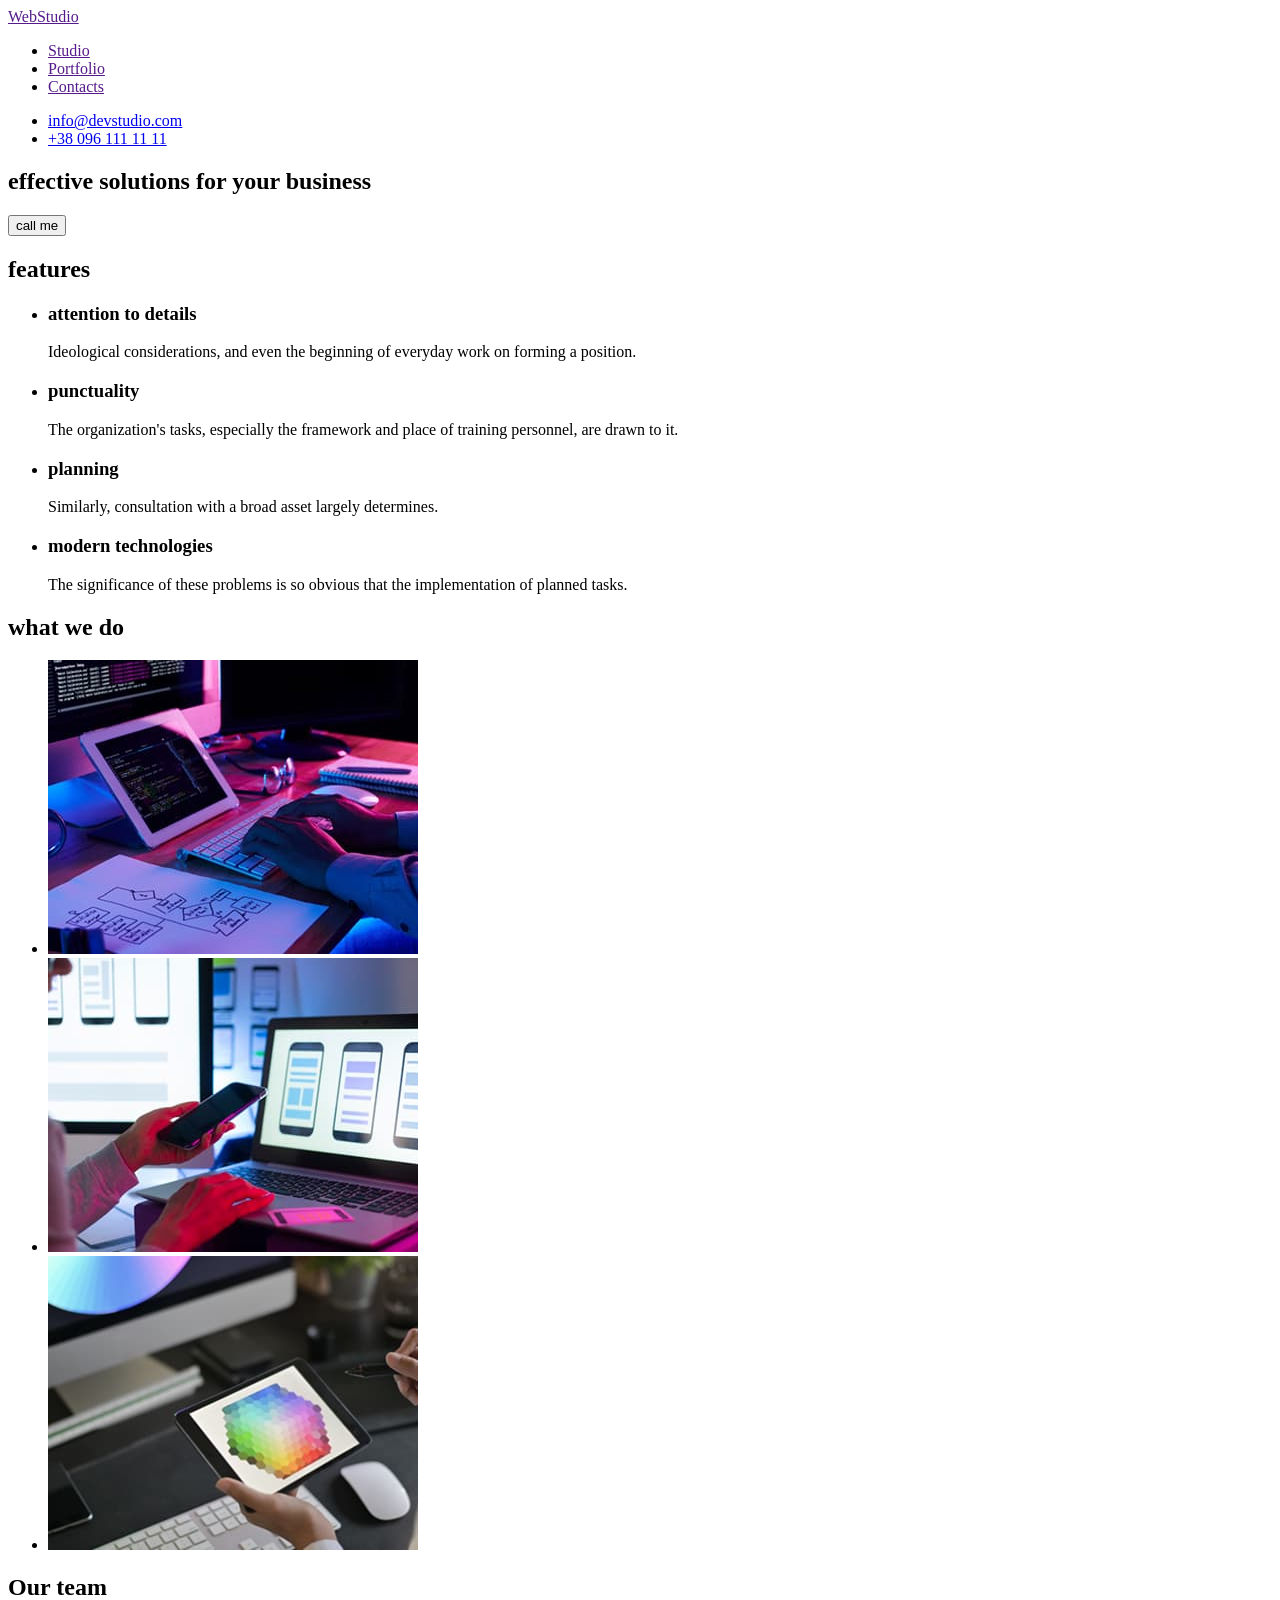
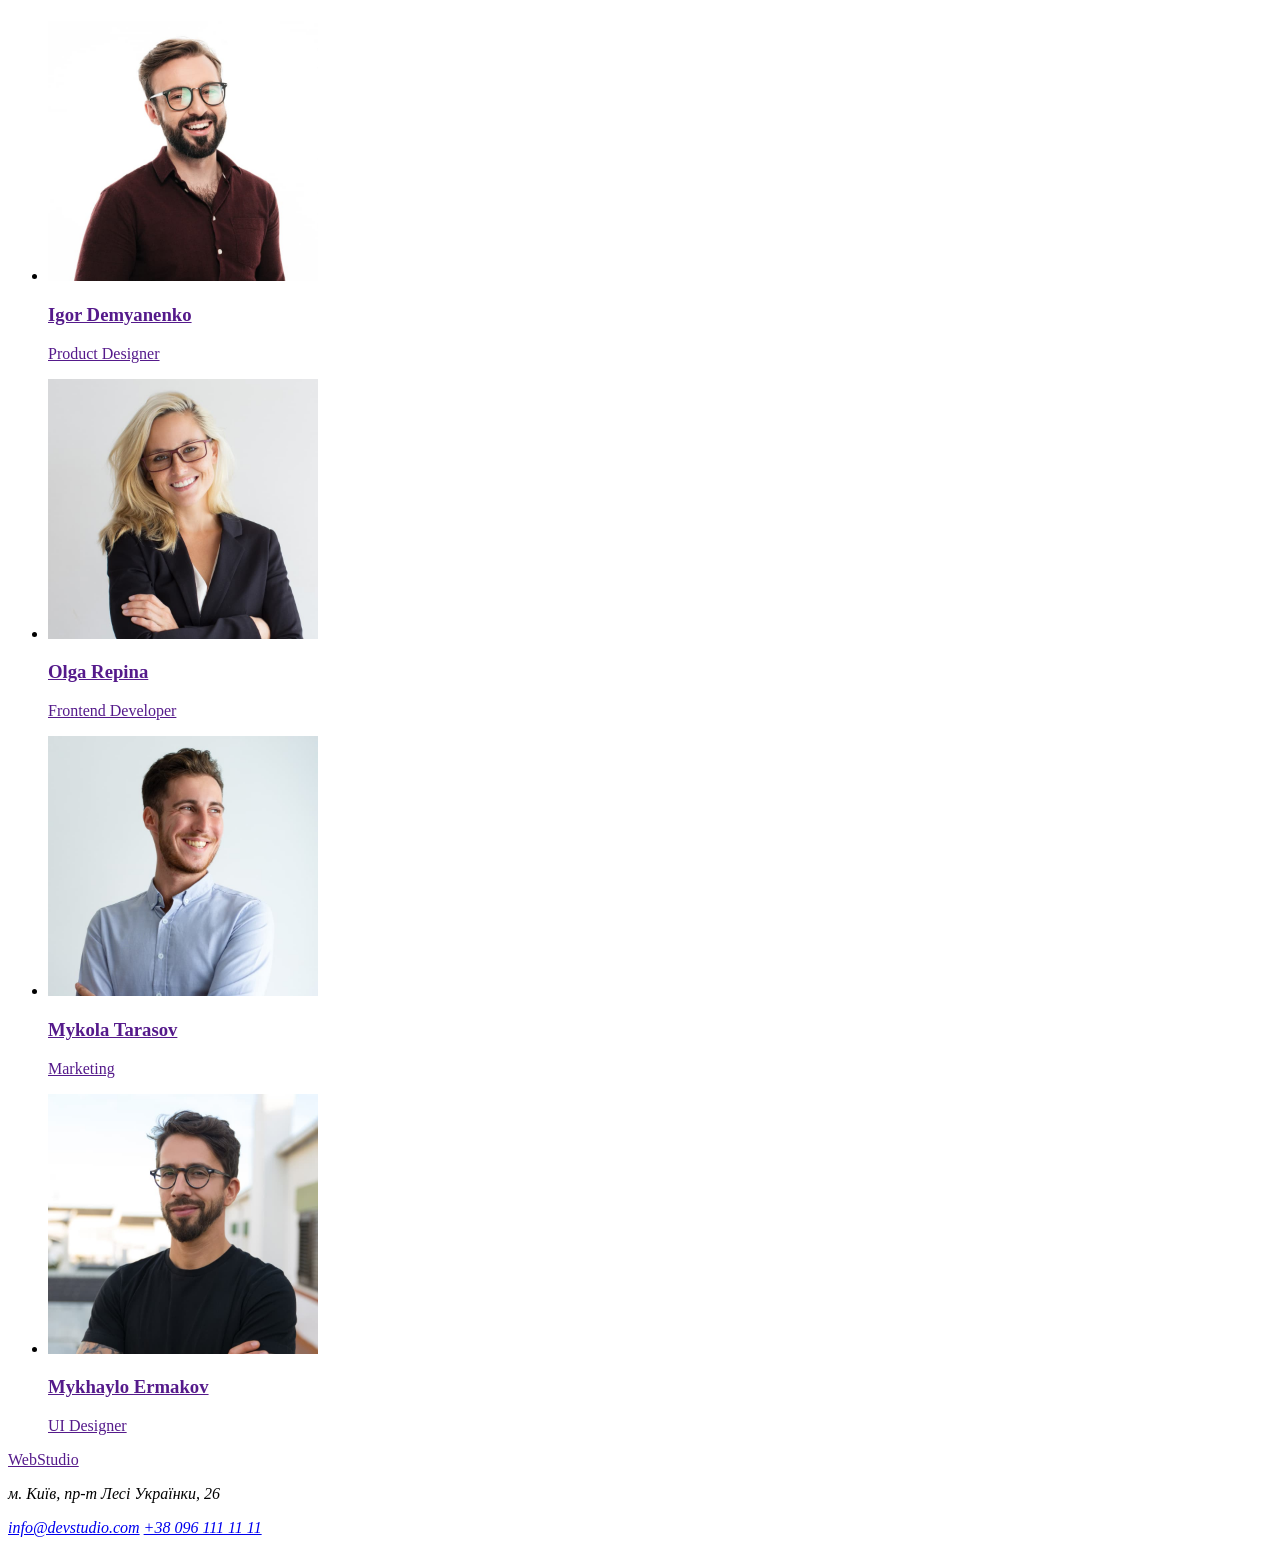
==== index.html @ 453a38c0 "feat: setup basic html structure and add readme" ====
<!doctype html>
<html lang="en">
    <head>
        <meta charset="UTF-8" />
        <meta name="viewport" content="width=device-width, initial-scale=1.0" />
        <title>webstudio</title>
    </head>
    <body>
        <!-- header -->

        <header>
            <nav>
                <a href="">WebStudio</a>
                <ul>
                    <li><a href="">Studio</a></li>
                    <li><a href="">Portfolio</a></li>
                    <li><a href="">Contacts</a></li>
                </ul>
                <ul>
                    <li>
                        <a href="mailto:info@devstudio.com"
                            >info@devstudio.com</a
                        >
                    </li>
                    <li>
                        <a href="tel:+380961111111">+38 096 111 11 11</a>
                    </li>
                </ul>
            </nav>
        </header>
        <main>
            <!-- Hero -->
            <section>
                <h1>effective solutions for your business</h1>
                <button type="button">call me</button>
            </section>

            <!-- features -->

            <section>
                <h2>features</h2>
                <ul>
                    <li>
                        <h3>attention to details</h3>
                        <p>
                            Ideological considerations, and even the beginning
                            of everyday work on forming a position.
                        </p>
                    </li>
                    <li>
                        <h3>punctuality</h3>
                        <p>
                            The organization's tasks, especially the framework
                            and place of training personnel, are drawn to it.
                        </p>
                    </li>
                    <li>
                        <h3>planning</h3>
                        <p>
                            Similarly, consultation with a broad asset largely
                            determines.
                        </p>
                    </li>
                    <li>
                        <h3>modern technologies</h3>
                        <p>
                            The significance of these problems is so obvious
                            that the implementation of planned tasks.
                        </p>
                    </li>
                </ul>
            </section>

            <!-- what we do -->

            <section>
                <h2>what we do</h2>
                <ul>
                    <li>
                        <img
                            src="./images/wwd-1.jpg"
                            alt="man typing on keyboard"
                            width="370"
                            height="294"
                        />
                    </li>
                    <li>
                        <img
                            src="./images/wwd-2.jpg"
                            alt="developing mobile app gui"
                            width="370"
                            height="294"
                        />
                    </li>
                    <li>
                        <img
                            src="./images/wwd-3.jpg"
                            alt="designer picking color"
                            width="370"
                            height="294"
                        />
                    </li>
                </ul>
            </section>

            <!-- Our team section -->

            <section>
                <h2>Our team</h2>
                <ul>
                    <li>
                        <a href="">
                            <img
                                src="./images/team/igor-demyanenko.jpg"
                                alt="igor demyanenko"
                                width="270"
                                height="260"
                            />

                            <h3>Igor Demyanenko</h3>
                            <p>Product Designer</p>
                        </a>
                    </li>
                    <li>
                        <a href="">
                            <img
                                src="./images/team/olga-repina.jpg"
                                alt="Olga Repina"
                                width="270"
                                height="260"
                            />

                            <h3>Olga Repina</h3>
                            <p>Frontend Developer</p>
                        </a>
                    </li>
                    <li>
                        <a href="">
                            <img
                                src="./images/team/mykola-tarasov.jpg"
                                alt="Mykola Tarasov"
                                width="270"
                                height="260"
                            />

                            <h3>Mykola Tarasov</h3>
                            <p>Marketing</p>
                        </a>
                    </li>
                    <li>
                        <a href="">
                            <img
                                src="./images/team/mykhaylo-ermakov.jpg"
                                alt="Mykhaylo Ermakov"
                                width="270"
                                height="260"
                            />

                            <h3>Mykhaylo Ermakov</h3>
                            <p>UI Designer</p>
                        </a>
                    </li>
                </ul>
            </section>
        </main>

        <!-- Footer -->

        <footer>
            <a href="">WebStudio</a>
            <address>
                <p>м. Київ, пр-т Лесі Українки, 26</p>

                <a href="mailto:">info@devstudio.com</a>
                <a href="tel:+380961111111">+38 096 111 11 11</a>
            </address>
        </footer>
    </body>
</html>
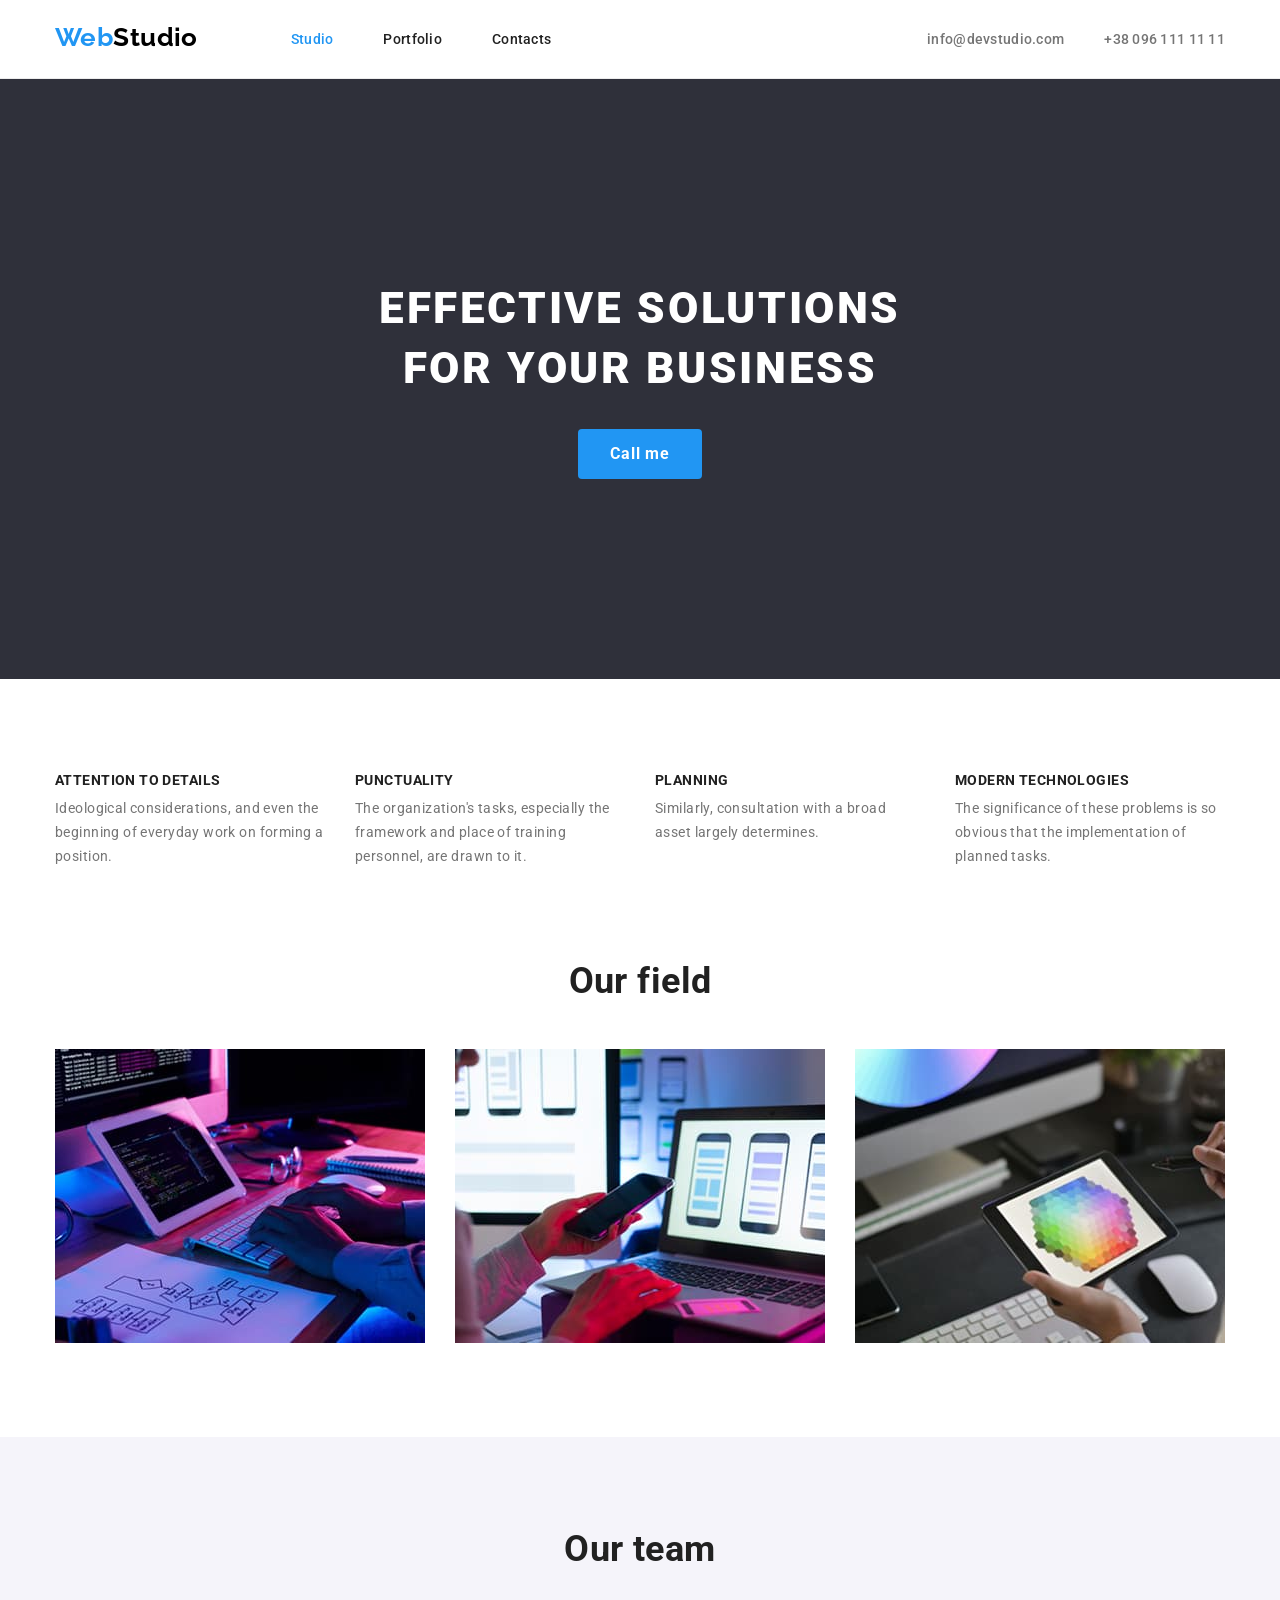
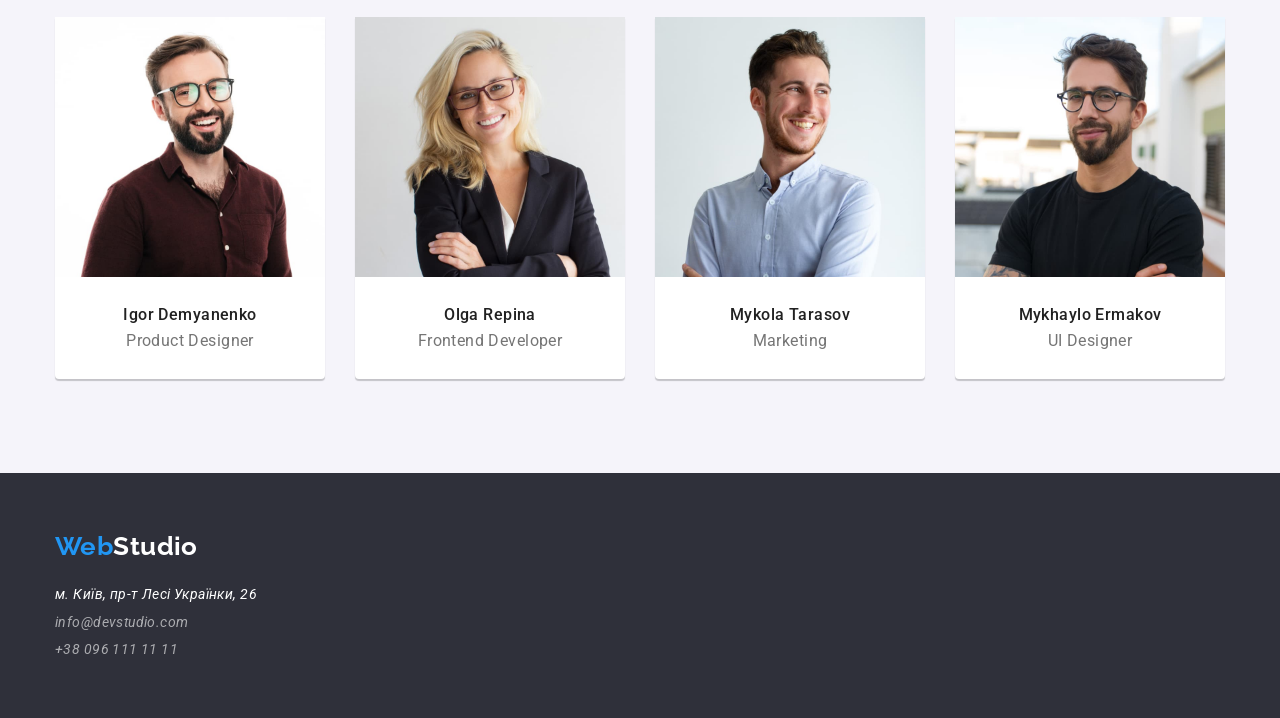
==== commit 304458f9: "basic styles" ====
--- a/index.html
+++ b/index.html
@@ -1,179 +1,234 @@
 <!doctype html>
 <html lang="en">
-    <head>
-        <meta charset="UTF-8" />
-        <meta name="viewport" content="width=device-width, initial-scale=1.0" />
-        <title>webstudio</title>
-    </head>
-    <body>
-        <!-- header -->
-
-        <header>
-            <nav>
-                <a href="">WebStudio</a>
-                <ul>
-                    <li><a href="">Studio</a></li>
-                    <li><a href="">Portfolio</a></li>
-                    <li><a href="">Contacts</a></li>
-                </ul>
-                <ul>
-                    <li>
-                        <a href="mailto:info@devstudio.com"
-                            >info@devstudio.com</a
-                        >
-                    </li>
-                    <li>
-                        <a href="tel:+380961111111">+38 096 111 11 11</a>
-                    </li>
-                </ul>
-            </nav>
-        </header>
-        <main>
-            <!-- Hero -->
-            <section>
-                <h1>effective solutions for your business</h1>
-                <button type="button">call me</button>
-            </section>
-
-            <!-- features -->
-
-            <section>
-                <h2>features</h2>
-                <ul>
-                    <li>
-                        <h3>attention to details</h3>
-                        <p>
-                            Ideological considerations, and even the beginning
-                            of everyday work on forming a position.
-                        </p>
-                    </li>
-                    <li>
-                        <h3>punctuality</h3>
-                        <p>
-                            The organization's tasks, especially the framework
-                            and place of training personnel, are drawn to it.
-                        </p>
-                    </li>
-                    <li>
-                        <h3>planning</h3>
-                        <p>
-                            Similarly, consultation with a broad asset largely
-                            determines.
-                        </p>
-                    </li>
-                    <li>
-                        <h3>modern technologies</h3>
-                        <p>
-                            The significance of these problems is so obvious
-                            that the implementation of planned tasks.
-                        </p>
-                    </li>
-                </ul>
-            </section>
-
-            <!-- what we do -->
-
-            <section>
-                <h2>what we do</h2>
-                <ul>
-                    <li>
-                        <img
-                            src="./images/wwd-1.jpg"
-                            alt="man typing on keyboard"
-                            width="370"
-                            height="294"
-                        />
-                    </li>
-                    <li>
-                        <img
-                            src="./images/wwd-2.jpg"
-                            alt="developing mobile app gui"
-                            width="370"
-                            height="294"
-                        />
-                    </li>
-                    <li>
-                        <img
-                            src="./images/wwd-3.jpg"
-                            alt="designer picking color"
-                            width="370"
-                            height="294"
-                        />
-                    </li>
-                </ul>
-            </section>
-
-            <!-- Our team section -->
-
-            <section>
-                <h2>Our team</h2>
-                <ul>
-                    <li>
-                        <a href="">
-                            <img
-                                src="./images/team/igor-demyanenko.jpg"
-                                alt="igor demyanenko"
-                                width="270"
-                                height="260"
-                            />
-
-                            <h3>Igor Demyanenko</h3>
-                            <p>Product Designer</p>
-                        </a>
-                    </li>
-                    <li>
-                        <a href="">
-                            <img
-                                src="./images/team/olga-repina.jpg"
-                                alt="Olga Repina"
-                                width="270"
-                                height="260"
-                            />
-
-                            <h3>Olga Repina</h3>
-                            <p>Frontend Developer</p>
-                        </a>
-                    </li>
-                    <li>
-                        <a href="">
-                            <img
-                                src="./images/team/mykola-tarasov.jpg"
-                                alt="Mykola Tarasov"
-                                width="270"
-                                height="260"
-                            />
-
-                            <h3>Mykola Tarasov</h3>
-                            <p>Marketing</p>
-                        </a>
-                    </li>
-                    <li>
-                        <a href="">
-                            <img
-                                src="./images/team/mykhaylo-ermakov.jpg"
-                                alt="Mykhaylo Ermakov"
-                                width="270"
-                                height="260"
-                            />
-
-                            <h3>Mykhaylo Ermakov</h3>
-                            <p>UI Designer</p>
-                        </a>
-                    </li>
-                </ul>
-            </section>
-        </main>
-
-        <!-- Footer -->
-
-        <footer>
-            <a href="">WebStudio</a>
-            <address>
-                <p>м. Київ, пр-т Лесі Українки, 26</p>
-
-                <a href="mailto:">info@devstudio.com</a>
-                <a href="tel:+380961111111">+38 096 111 11 11</a>
-            </address>
-        </footer>
-    </body>
+  <head>
+    <meta charset="UTF-8" />
+    <meta name="viewport" content="width=device-width, initial-scale=1.0" />
+    <title>WebStudio</title>
+    <link rel="preconnect" href="https://fonts.googleapis.com" />
+    <link rel="preconnect" href="https://fonts.gstatic.com" crossorigin />
+    <link
+      href="https://fonts.googleapis.com/css2?family=Raleway:ital,wght@0,100..900;1,100..900&family=Roboto:wght@100..900&display=swap"
+      rel="stylesheet"
+    />
+    <link
+      rel="stylesheet"
+      href="https://cdnjs.cloudflare.com/ajax/libs/modern-normalize/3.0.1/modern-normalize.min.css"
+    />
+    <link rel="stylesheet" href="./css/common.css" />
+    <link rel="stylesheet" href="./css/header.css" />
+    <link rel="stylesheet" href="./css/main-page.css" />
+    <link rel="stylesheet" href="./css/footer.css" />
+  </head>
+  <body>
+    <!-- header -->
+
+    <header>
+      <div class="container header-flex">
+        <nav class="site-nav">
+          <a class="logo" href="./index.html"
+            ><span class="logo-accent">Web</span>Studio</a
+          >
+
+          <ul class="site-nav-list no-list-style">
+            <li class="site-nav-list-item">
+              <a class="site-nav-link current-page" href="./index.html"
+                >Studio</a
+              >
+            </li>
+            <li class="site-nav-list-item">
+              <a class="site-nav-link" href="./portfolio.html">Portfolio</a>
+            </li>
+            <li class="site-nav-list-item">
+              <a class="site-nav-link" href="">Contacts</a>
+            </li>
+          </ul>
+        </nav>
+
+        <ul class="contacts-list no-list-style">
+          <li class="contacts-list-item">
+            <a class="contacts-list-link" href="mailto:info@devstudio.com"
+              >info@devstudio.com</a
+            >
+          </li>
+          <li class="contacts-list-item">
+            <a class="contacts-list-link" href="tel:+380961111111"
+              >+38 096 111 11 11</a
+            >
+          </li>
+        </ul>
+      </div>
+    </header>
+
+    <main>
+      <!-- Hero -->
+      <section class="section hero">
+        <div class="container">
+          <h1 class="hero-title">
+            effective solutions <br />
+            for your business
+          </h1>
+          <button class="btn main-btn" type="button">Call me</button>
+        </div>
+      </section>
+
+      <!-- features -->
+
+      <section class="section">
+        <div class="container">
+          <h2 class="visually-hidden">Features</h2>
+          <ul class="features-list no-list-style">
+            <li class="features-list-item">
+              <h3 class="features-list-item-title">ATTENTION TO DETAILS</h3>
+              <p class="features-list-item-descr">
+                Ideological considerations, and even the beginning of everyday
+                work on forming a position.
+              </p>
+            </li>
+            <li class="features-list-item">
+              <h3 class="features-list-item-title">PUNCTUALITY</h3>
+              <p class="features-list-item-descr">
+                The organization's tasks, especially the framework and place of
+                training personnel, are drawn to it.
+              </p>
+            </li>
+            <li class="features-list-item">
+              <h3 class="features-list-item-title">PLANNING</h3>
+              <p class="features-list-item-descr">
+                Similarly, consultation with a broad asset largely determines.
+              </p>
+            </li>
+            <li class="features-list-item">
+              <h3 class="features-list-item-title">MODERN TECHNOLOGIES</h3>
+              <p class="features-list-item-descr">
+                The significance of these problems is so obvious that the
+                implementation of planned tasks.
+              </p>
+            </li>
+          </ul>
+        </div>
+      </section>
+
+      <!-- OUR FIELD -->
+
+      <section class="section our-field">
+        <div class="container">
+          <h2 class="our-field-title">Our field</h2>
+          <ul class="our-field-list no-list-style">
+            <li class="our-field-list-item">
+              <img
+                src="./images/wwd-1.jpg"
+                alt="man typing on keyboard"
+                width="370"
+                height="294"
+              />
+            </li>
+            <li class="our-field-list-item">
+              <img
+                src="./images/wwd-2.jpg"
+                alt="developing mobile app gui"
+                width="370"
+                height="294"
+              />
+            </li>
+            <li class="our-field-list-item">
+              <img
+                src="./images/wwd-3.jpg"
+                alt="designer picking color"
+                width="370"
+                height="294"
+              />
+            </li>
+          </ul>
+        </div>
+      </section>
+
+      <!-- Our team section -->
+
+      <section class="team-section section">
+        <div class="container">
+          <h2 class="team-title">Our team</h2>
+
+          <ul class="team-list no-list-style">
+            <li class="team-list-item">
+              <article class="team-card">
+                <img
+                  src="./images/team/igor-demyanenko.jpg"
+                  alt="igor demyanenko"
+                  width="270"
+                  height="260"
+                />
+                <div class="team-card-descr">
+                  <h3 class="team-card-title">Igor Demyanenko</h3>
+                  <p class="team-card-text">Product Designer</p>
+                </div>
+              </article>
+            </li>
+
+            <li class="team-list-item">
+              <article class="team-card">
+                <img
+                  src="./images/team/olga-repina.jpg"
+                  alt="Olga Repina"
+                  width="270"
+                  height="260"
+                />
+                <div class="team-card-descr">
+                  <h3 class="team-card-title">Olga Repina</h3>
+                  <p class="team-card-text">Frontend Developer</p>
+                </div>
+              </article>
+            </li>
+
+            <li class="team-list-item">
+              <article class="team-card">
+                <img
+                  src="./images/team/mykola-tarasov.jpg"
+                  alt="Mykola Tarasov"
+                  width="270"
+                  height="260"
+                />
+                <div class="team-card-descr">
+                  <h3 class="team-card-title">Mykola Tarasov</h3>
+                  <p class="team-card-text">Marketing</p>
+                </div>
+              </article>
+            </li>
+
+            <li class="team-list-item">
+              <article class="team-card">
+                <img
+                  src="./images/team/mykhaylo-ermakov.jpg"
+                  alt="Mykhaylo Ermakov"
+                  width="270"
+                  height="260"
+                />
+                <div class="team-card-descr">
+                  <h3 class="team-card-title">Mykhaylo Ermakov</h3>
+                  <p class="team-card-text">UI Designer</p>
+                </div>
+              </article>
+            </li>
+          </ul>
+        </div>
+      </section>
+    </main>
+
+    <!-- Footer -->
+
+    <footer class="footer">
+      <div class="container">
+        <a class="logo" href="./index.html"
+          ><span class="logo-accent">Web</span>Studio</a
+        >
+        <address class="address">
+          <p class="address-text">м. Київ, пр-т Лесі Українки, 26</p>
+
+          <a class="address-link" href="mailto:info@devstudio.com"
+            >info@devstudio.com</a
+          >
+          <a class="address-link" href="tel:+380961111111">+38 096 111 11 11</a>
+        </address>
+      </div>
+    </footer>
+  </body>
 </html>
--- a/css/common.css
+++ b/css/common.css
@@ -0,0 +1,93 @@
+:root {
+  --primary-gap: 30px;
+
+  --primary-font-family: 'Roboto', sans-serif;
+  --secondary-font-family: 'Raleway', sans-serif;
+
+  --primary-font-color: #212121;
+  --secondary-font-color: #757575;
+
+  --accent-color: #2196f3;
+
+  --primary-bg-color: #ffffff;
+  --secondary-bg-color: #f5f4fa;
+
+  --white-color: #ffffff;
+  --black-color: #000000;
+}
+
+body {
+  font-family: var(--primary-font-family);
+  font-weight: 400;
+  font-size: 14px;
+  line-height: 1;
+  letter-spacing: 0.03em;
+
+  color: var(--primary-font-color);
+  background-color: var(--primary-bg-color);
+}
+
+h1,
+h2,
+h3,
+h4,
+h5,
+h6 {
+  margin: 0;
+  padding: 0;
+}
+
+img {
+  display: block;
+  max-width: 100%;
+  height: auto;
+}
+
+a {
+  text-decoration: none;
+}
+
+p {
+  margin: 0;
+}
+
+.container {
+  max-width: 1200px;
+  padding: 0 15px;
+  margin: 0 auto;
+}
+
+.section {
+  padding: 94px 0;
+}
+
+.no-list-style {
+  margin: 0;
+  padding: 0;
+  list-style: none;
+}
+
+.site-nav-link.current-page {
+  color: var(--accent-color);
+}
+
+.visually-hidden {
+  position: absolute;
+  width: 0;
+  height: 0;
+  margin: -1px;
+  border: 0;
+  padding: 0;
+
+  white-space: nowrap;
+  clip-path: inset(100%);
+  clip: rect(0 0 0 0);
+  overflow: hidden;
+}
+
+.btn {
+  border: none;
+  border-radius: 4px;
+
+  font-size: 16px;
+}
--- a/css/header.css
+++ b/css/header.css
@@ -0,0 +1,73 @@
+header {
+  border-bottom: 1px solid #ececec;
+}
+/* Site nav */
+
+.header-flex {
+  display: flex;
+  flex-wrap: wrap;
+  justify-content: space-between;
+  align-items: center;
+}
+
+.site-nav {
+  display: flex;
+  flex-wrap: wrap;
+}
+
+.logo {
+  display: inline-block;
+  padding: 24px 0;
+  font-family: var(--secondary-font-family);
+  font-weight: 700;
+  font-size: 26px;
+  line-height: 1;
+
+  color: var(--black-color);
+}
+
+.logo-accent {
+  color: var(--accent-color);
+}
+
+.site-nav-list {
+  display: flex;
+  flex-wrap: wrap;
+  align-items: center;
+  margin-left: 93px;
+  gap: 50px;
+}
+
+.site-nav-list,
+.contacts-list-link {
+  font-weight: 500;
+}
+
+.site-nav-link {
+  display: inline-block;
+  padding: 32px 0;
+
+  letter-spacing: 0.02em;
+  color: var(--primary-font-color);
+}
+
+.site-nav-link:hover,
+.site-nav-link:focus,
+.contacts-list-link:hover,
+.contacts-list-link:focus {
+  color: var(--accent-color);
+}
+
+.contacts-list {
+  display: flex;
+  flex-wrap: wrap;
+  gap: 40px;
+}
+
+.contacts-list-link {
+  display: inline-block;
+  padding: 32px 0;
+
+  letter-spacing: 0.02em;
+  color: var(--secondary-font-color);
+}
--- a/css/main-page.css
+++ b/css/main-page.css
@@ -0,0 +1,119 @@
+/* Hero */
+.hero {
+  padding: 200px 0;
+  text-align: center;
+
+  background-color: #2f303a;
+}
+
+.hero-title {
+  margin-bottom: 30px;
+  font-weight: 900;
+  font-size: 44px;
+  line-height: 1.36;
+  letter-spacing: 0.06em;
+
+  color: var(--white-color);
+
+  text-transform: uppercase;
+}
+
+.main-btn {
+  padding: 10px 32px;
+
+  background-color: var(--accent-color);
+  color: var(--white-color);
+
+  font-weight: 700;
+  line-height: 1.88;
+  letter-spacing: 0.06em;
+}
+
+/* Features  list*/
+
+.features-list {
+  display: flex;
+  flex-wrap: wrap;
+  gap: var(--primary-gap);
+}
+
+.features-list-item {
+  max-width: calc((100% - 90px) / 4);
+  min-width: 200px;
+}
+
+.features-list-item-title {
+  font-weight: 700;
+  font-size: 14px;
+  line-height: 1;
+}
+
+.features-list-item-descr {
+  margin-top: 10px;
+
+  font-size: 14px;
+  line-height: 1.71;
+
+  color: var(--secondary-font-color);
+}
+
+/* OUR FIELD */
+
+.our-field-list {
+  display: flex;
+  flex-wrap: wrap;
+  gap: var(--primary-gap);
+}
+
+.section.our-field {
+  padding-top: 0;
+}
+
+.our-field-title,
+.team-title {
+  margin-bottom: 50px;
+
+  text-align: center;
+
+  font-weight: 700;
+  font-size: 36px;
+  line-height: 1;
+}
+
+/* Our team */
+
+.team-list {
+  display: flex;
+  flex-wrap: wrap;
+  gap: var(--primary-gap);
+}
+
+.team-section.section {
+  background-color: var(--secondary-bg-color);
+}
+
+.team-card {
+  border-bottom-left-radius: 4px;
+  border-bottom-right-radius: 4px;
+
+  text-align: center;
+  font-size: 16px;
+
+  color: var(--secondary-font-color);
+  background-color: var(--white-color);
+  box-shadow: 0px 2px 1px 0px rgba(0, 0, 0, 0.2);
+}
+
+.team-card-descr {
+  padding: 30px 45px;
+}
+
+.team-card-title {
+  font-weight: 500;
+  font-size: 16px;
+  color: var(--primary-font-color);
+}
+
+.team-card-text {
+  margin-top: 10px;
+}
--- a/css/footer.css
+++ b/css/footer.css
@@ -0,0 +1,33 @@
+.footer {
+  padding: 60px 0;
+
+  background-color: #2f303a;
+}
+
+.footer .logo {
+  padding: 0;
+
+  color: var(--white-color);
+}
+
+.address-text {
+  margin-top: 28px;
+
+  color: var(--white-color);
+}
+
+.address-text,
+.address-link {
+  line-height: 1.14;
+}
+
+.address-link {
+  display: block;
+  margin-top: 12px;
+
+  color: rgba(255, 255, 255, 0.6);
+}
+
+.address-link:hover {
+  color: var(--white-color);
+}
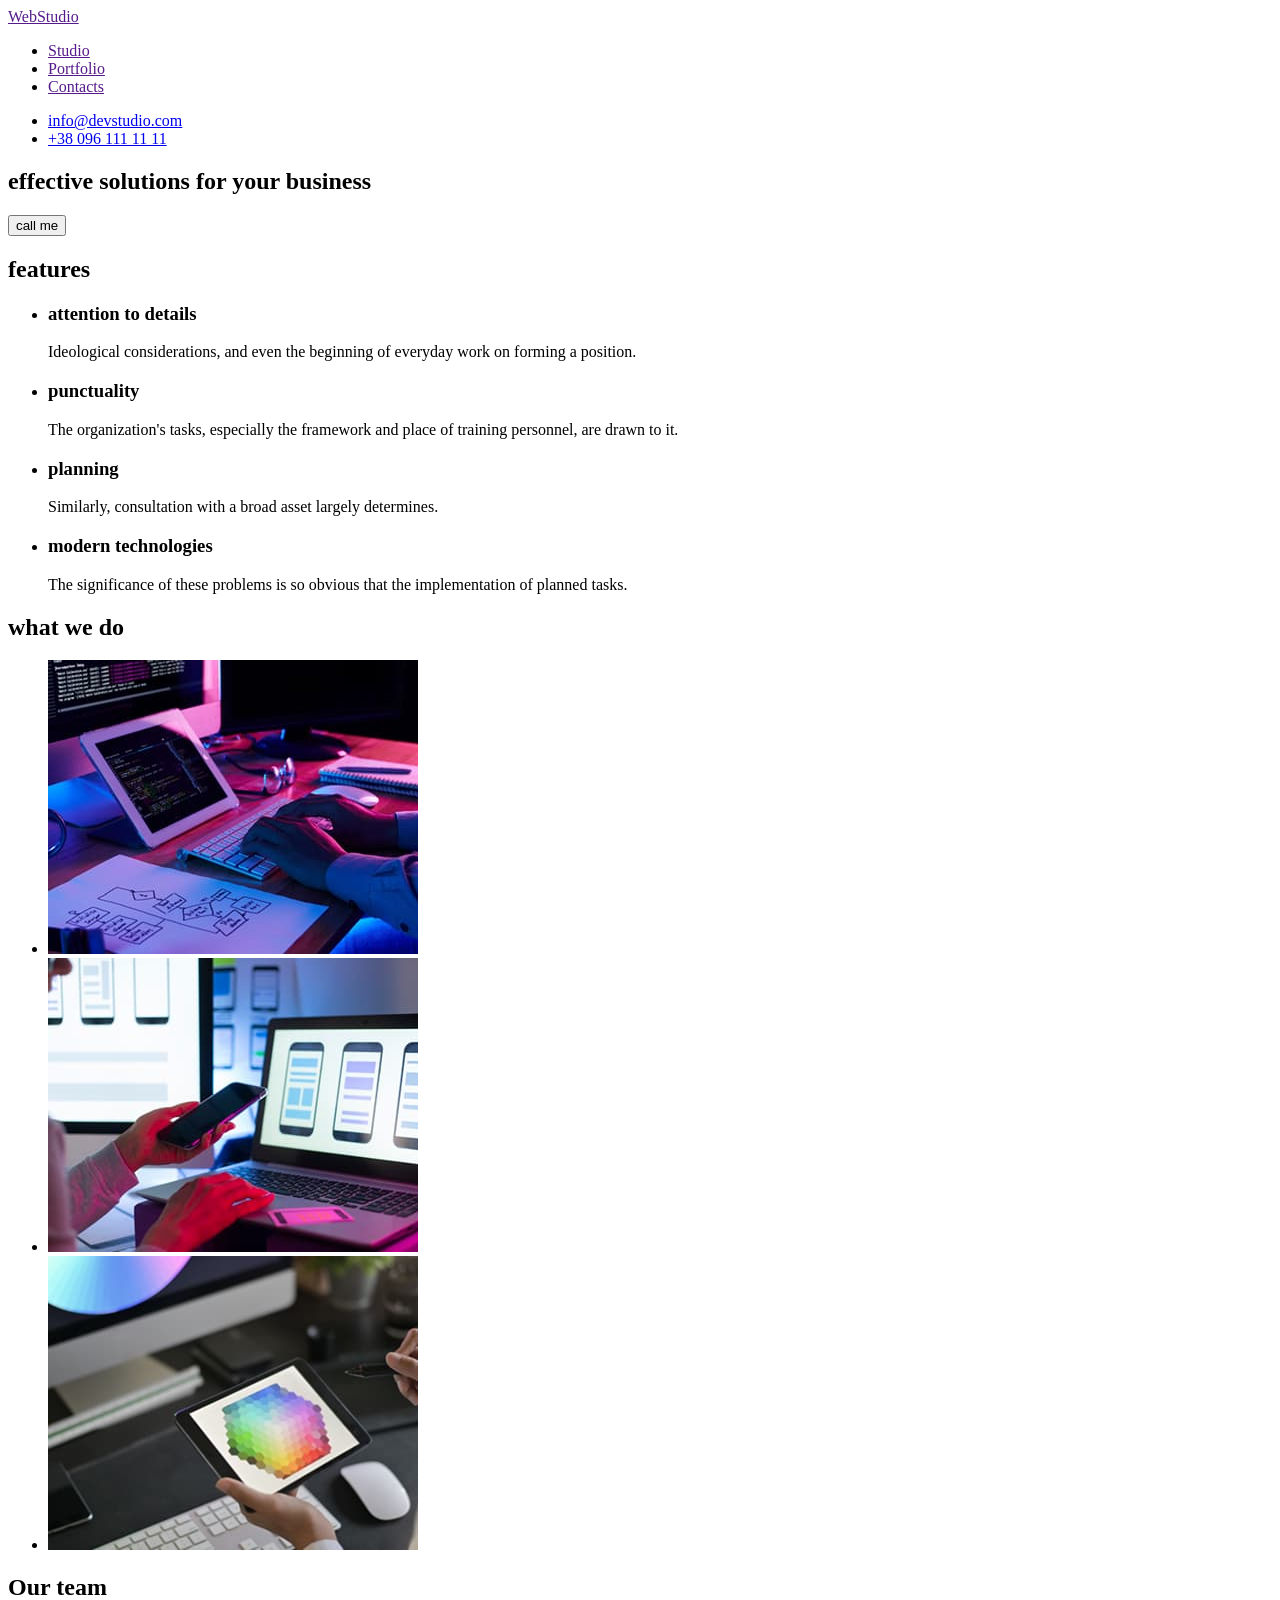
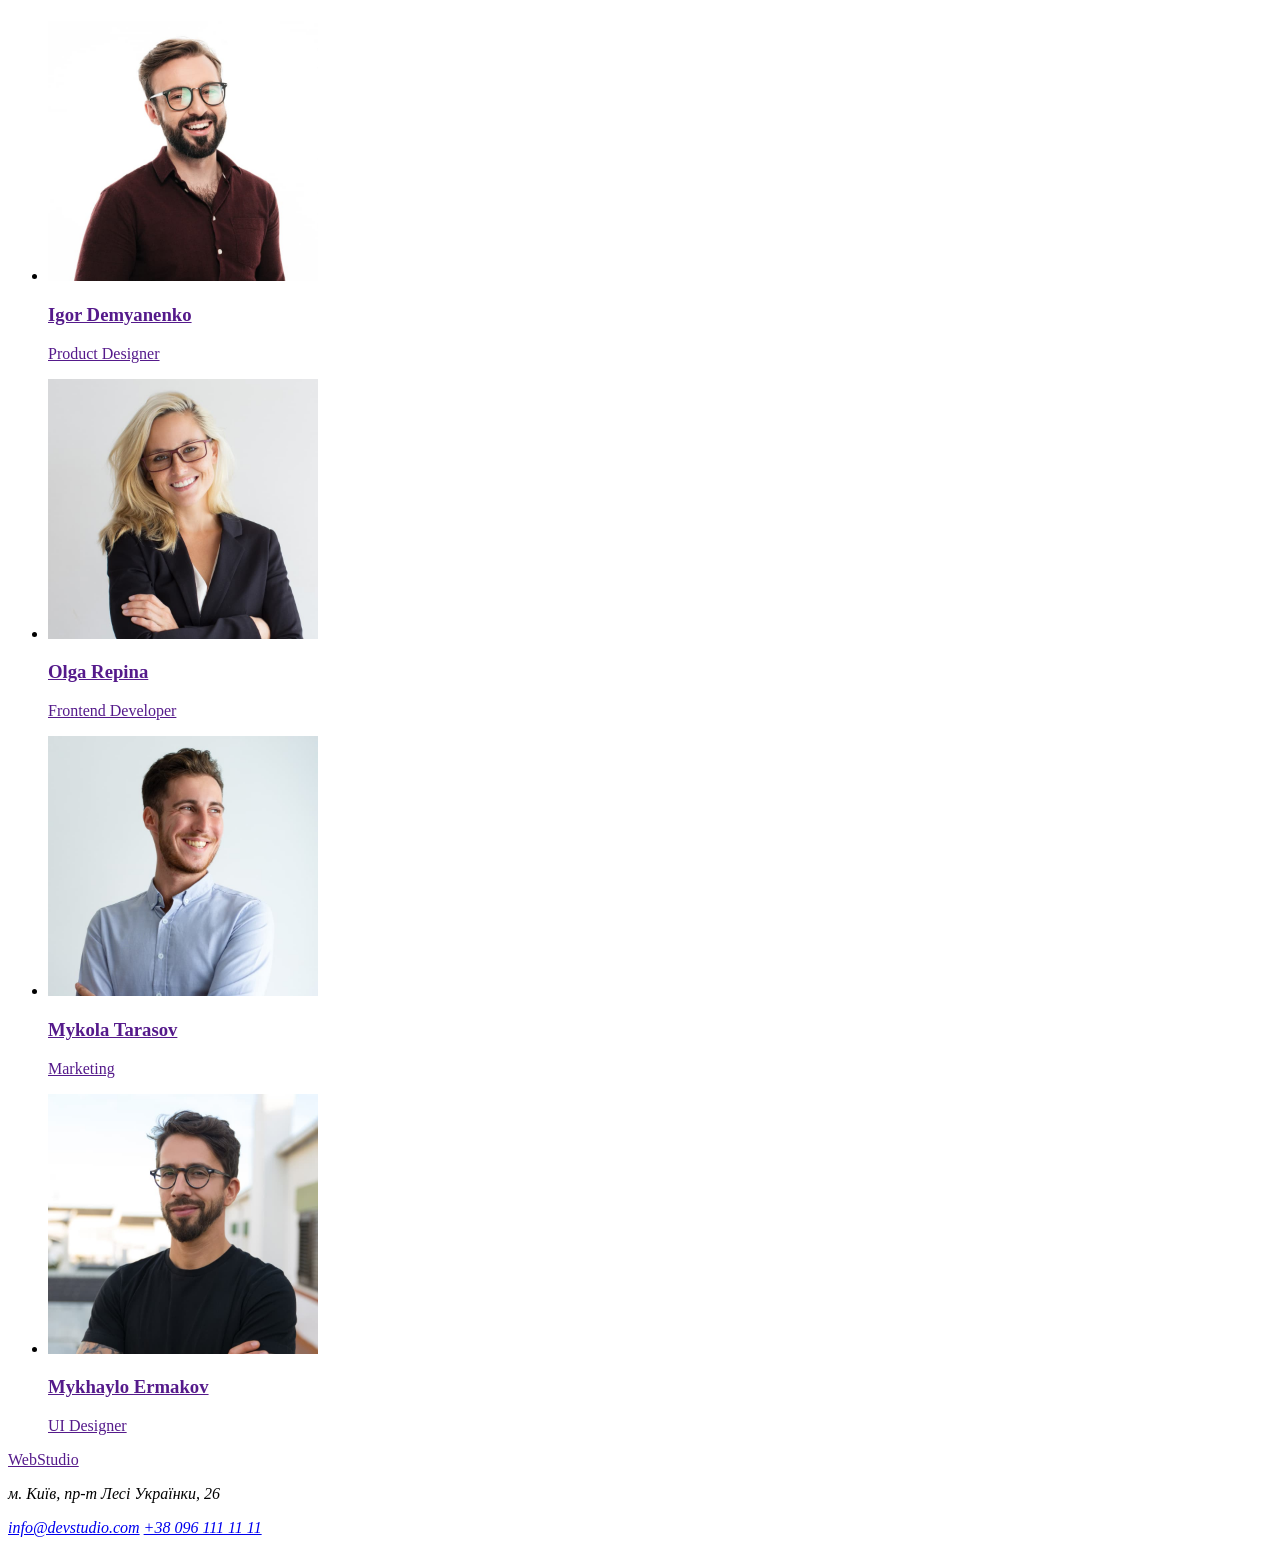
==== commit e5b54c61: "setup basic html structure and add readme" ====
--- a/index.html
+++ b/index.html
@@ -1,234 +1,179 @@
 <!doctype html>
 <html lang="en">
-  <head>
-    <meta charset="UTF-8" />
-    <meta name="viewport" content="width=device-width, initial-scale=1.0" />
-    <title>WebStudio</title>
-    <link rel="preconnect" href="https://fonts.googleapis.com" />
-    <link rel="preconnect" href="https://fonts.gstatic.com" crossorigin />
-    <link
-      href="https://fonts.googleapis.com/css2?family=Raleway:ital,wght@0,100..900;1,100..900&family=Roboto:wght@100..900&display=swap"
-      rel="stylesheet"
-    />
-    <link
-      rel="stylesheet"
-      href="https://cdnjs.cloudflare.com/ajax/libs/modern-normalize/3.0.1/modern-normalize.min.css"
-    />
-    <link rel="stylesheet" href="./css/common.css" />
-    <link rel="stylesheet" href="./css/header.css" />
-    <link rel="stylesheet" href="./css/main-page.css" />
-    <link rel="stylesheet" href="./css/footer.css" />
-  </head>
-  <body>
-    <!-- header -->
+    <head>
+        <meta charset="UTF-8" />
+        <meta name="viewport" content="width=device-width, initial-scale=1.0" />
+        <title>webstudio</title>
+    </head>
+    <body>
+        <!-- header -->
 
-    <header>
-      <div class="container header-flex">
-        <nav class="site-nav">
-          <a class="logo" href="./index.html"
-            ><span class="logo-accent">Web</span>Studio</a
-          >
+        <header>
+            <nav>
+                <a href="">WebStudio</a>
+                <ul>
+                    <li><a href="">Studio</a></li>
+                    <li><a href="">Portfolio</a></li>
+                    <li><a href="">Contacts</a></li>
+                </ul>
+                <ul>
+                    <li>
+                        <a href="mailto:info@devstudio.com"
+                            >info@devstudio.com</a
+                        >
+                    </li>
+                    <li>
+                        <a href="tel:+380961111111">+38 096 111 11 11</a>
+                    </li>
+                </ul>
+            </nav>
+        </header>
+        <main>
+            <!-- Hero -->
+            <section>
+                <h1>effective solutions for your business</h1>
+                <button type="button">call me</button>
+            </section>
 
-          <ul class="site-nav-list no-list-style">
-            <li class="site-nav-list-item">
-              <a class="site-nav-link current-page" href="./index.html"
-                >Studio</a
-              >
-            </li>
-            <li class="site-nav-list-item">
-              <a class="site-nav-link" href="./portfolio.html">Portfolio</a>
-            </li>
-            <li class="site-nav-list-item">
-              <a class="site-nav-link" href="">Contacts</a>
-            </li>
-          </ul>
-        </nav>
+            <!-- features -->
 
-        <ul class="contacts-list no-list-style">
-          <li class="contacts-list-item">
-            <a class="contacts-list-link" href="mailto:info@devstudio.com"
-              >info@devstudio.com</a
-            >
-          </li>
-          <li class="contacts-list-item">
-            <a class="contacts-list-link" href="tel:+380961111111"
-              >+38 096 111 11 11</a
-            >
-          </li>
-        </ul>
-      </div>
-    </header>
+            <section>
+                <h2>features</h2>
+                <ul>
+                    <li>
+                        <h3>attention to details</h3>
+                        <p>
+                            Ideological considerations, and even the beginning
+                            of everyday work on forming a position.
+                        </p>
+                    </li>
+                    <li>
+                        <h3>punctuality</h3>
+                        <p>
+                            The organization's tasks, especially the framework
+                            and place of training personnel, are drawn to it.
+                        </p>
+                    </li>
+                    <li>
+                        <h3>planning</h3>
+                        <p>
+                            Similarly, consultation with a broad asset largely
+                            determines.
+                        </p>
+                    </li>
+                    <li>
+                        <h3>modern technologies</h3>
+                        <p>
+                            The significance of these problems is so obvious
+                            that the implementation of planned tasks.
+                        </p>
+                    </li>
+                </ul>
+            </section>
 
-    <main>
-      <!-- Hero -->
-      <section class="section hero">
-        <div class="container">
-          <h1 class="hero-title">
-            effective solutions <br />
-            for your business
-          </h1>
-          <button class="btn main-btn" type="button">Call me</button>
-        </div>
-      </section>
+            <!-- what we do -->
 
-      <!-- features -->
+            <section>
+                <h2>what we do</h2>
+                <ul>
+                    <li>
+                        <img
+                            src="./images/wwd-1.jpg"
+                            alt="man typing on keyboard"
+                            width="370"
+                            height="294"
+                        />
+                    </li>
+                    <li>
+                        <img
+                            src="./images/wwd-2.jpg"
+                            alt="developing mobile app gui"
+                            width="370"
+                            height="294"
+                        />
+                    </li>
+                    <li>
+                        <img
+                            src="./images/wwd-3.jpg"
+                            alt="designer picking color"
+                            width="370"
+                            height="294"
+                        />
+                    </li>
+                </ul>
+            </section>
 
-      <section class="section">
-        <div class="container">
-          <h2 class="visually-hidden">Features</h2>
-          <ul class="features-list no-list-style">
-            <li class="features-list-item">
-              <h3 class="features-list-item-title">ATTENTION TO DETAILS</h3>
-              <p class="features-list-item-descr">
-                Ideological considerations, and even the beginning of everyday
-                work on forming a position.
-              </p>
-            </li>
-            <li class="features-list-item">
-              <h3 class="features-list-item-title">PUNCTUALITY</h3>
-              <p class="features-list-item-descr">
-                The organization's tasks, especially the framework and place of
-                training personnel, are drawn to it.
-              </p>
-            </li>
-            <li class="features-list-item">
-              <h3 class="features-list-item-title">PLANNING</h3>
-              <p class="features-list-item-descr">
-                Similarly, consultation with a broad asset largely determines.
-              </p>
-            </li>
-            <li class="features-list-item">
-              <h3 class="features-list-item-title">MODERN TECHNOLOGIES</h3>
-              <p class="features-list-item-descr">
-                The significance of these problems is so obvious that the
-                implementation of planned tasks.
-              </p>
-            </li>
-          </ul>
-        </div>
-      </section>
+            <!-- Our team section -->
 
-      <!-- OUR FIELD -->
+            <section>
+                <h2>Our team</h2>
+                <ul>
+                    <li>
+                        <a href="">
+                            <img
+                                src="./images/team/igor-demyanenko.jpg"
+                                alt="igor demyanenko"
+                                width="270"
+                                height="260"
+                            />
 
-      <section class="section our-field">
-        <div class="container">
-          <h2 class="our-field-title">Our field</h2>
-          <ul class="our-field-list no-list-style">
-            <li class="our-field-list-item">
-              <img
-                src="./images/wwd-1.jpg"
-                alt="man typing on keyboard"
-                width="370"
-                height="294"
-              />
-            </li>
-            <li class="our-field-list-item">
-              <img
-                src="./images/wwd-2.jpg"
-                alt="developing mobile app gui"
-                width="370"
-                height="294"
-              />
-            </li>
-            <li class="our-field-list-item">
-              <img
-                src="./images/wwd-3.jpg"
-                alt="designer picking color"
-                width="370"
-                height="294"
-              />
-            </li>
-          </ul>
-        </div>
-      </section>
+                            <h3>Igor Demyanenko</h3>
+                            <p>Product Designer</p>
+                        </a>
+                    </li>
+                    <li>
+                        <a href="">
+                            <img
+                                src="./images/team/olga-repina.jpg"
+                                alt="Olga Repina"
+                                width="270"
+                                height="260"
+                            />
 
-      <!-- Our team section -->
+                            <h3>Olga Repina</h3>
+                            <p>Frontend Developer</p>
+                        </a>
+                    </li>
+                    <li>
+                        <a href="">
+                            <img
+                                src="./images/team/mykola-tarasov.jpg"
+                                alt="Mykola Tarasov"
+                                width="270"
+                                height="260"
+                            />
 
-      <section class="team-section section">
-        <div class="container">
-          <h2 class="team-title">Our team</h2>
+                            <h3>Mykola Tarasov</h3>
+                            <p>Marketing</p>
+                        </a>
+                    </li>
+                    <li>
+                        <a href="">
+                            <img
+                                src="./images/team/mykhaylo-ermakov.jpg"
+                                alt="Mykhaylo Ermakov"
+                                width="270"
+                                height="260"
+                            />
 
-          <ul class="team-list no-list-style">
-            <li class="team-list-item">
-              <article class="team-card">
-                <img
-                  src="./images/team/igor-demyanenko.jpg"
-                  alt="igor demyanenko"
-                  width="270"
-                  height="260"
-                />
-                <div class="team-card-descr">
-                  <h3 class="team-card-title">Igor Demyanenko</h3>
-                  <p class="team-card-text">Product Designer</p>
-                </div>
-              </article>
-            </li>
+                            <h3>Mykhaylo Ermakov</h3>
+                            <p>UI Designer</p>
+                        </a>
+                    </li>
+                </ul>
+            </section>
+        </main>
 
-            <li class="team-list-item">
-              <article class="team-card">
-                <img
-                  src="./images/team/olga-repina.jpg"
-                  alt="Olga Repina"
-                  width="270"
-                  height="260"
-                />
-                <div class="team-card-descr">
-                  <h3 class="team-card-title">Olga Repina</h3>
-                  <p class="team-card-text">Frontend Developer</p>
-                </div>
-              </article>
-            </li>
+        <!-- Footer -->
 
-            <li class="team-list-item">
-              <article class="team-card">
-                <img
-                  src="./images/team/mykola-tarasov.jpg"
-                  alt="Mykola Tarasov"
-                  width="270"
-                  height="260"
-                />
-                <div class="team-card-descr">
-                  <h3 class="team-card-title">Mykola Tarasov</h3>
-                  <p class="team-card-text">Marketing</p>
-                </div>
-              </article>
-            </li>
+        <footer>
+            <a href="">WebStudio</a>
+            <address>
+                <p>м. Київ, пр-т Лесі Українки, 26</p>
 
-            <li class="team-list-item">
-              <article class="team-card">
-                <img
-                  src="./images/team/mykhaylo-ermakov.jpg"
-                  alt="Mykhaylo Ermakov"
-                  width="270"
-                  height="260"
-                />
-                <div class="team-card-descr">
-                  <h3 class="team-card-title">Mykhaylo Ermakov</h3>
-                  <p class="team-card-text">UI Designer</p>
-                </div>
-              </article>
-            </li>
-          </ul>
-        </div>
-      </section>
-    </main>
-
-    <!-- Footer -->
-
-    <footer class="footer">
-      <div class="container">
-        <a class="logo" href="./index.html"
-          ><span class="logo-accent">Web</span>Studio</a
-        >
-        <address class="address">
-          <p class="address-text">м. Київ, пр-т Лесі Українки, 26</p>
-
-          <a class="address-link" href="mailto:info@devstudio.com"
-            >info@devstudio.com</a
-          >
-          <a class="address-link" href="tel:+380961111111">+38 096 111 11 11</a>
-        </address>
-      </div>
-    </footer>
-  </body>
+                <a href="mailto:">info@devstudio.com</a>
+                <a href="tel:+380961111111">+38 096 111 11 11</a>
+            </address>
+        </footer>
+    </body>
 </html>
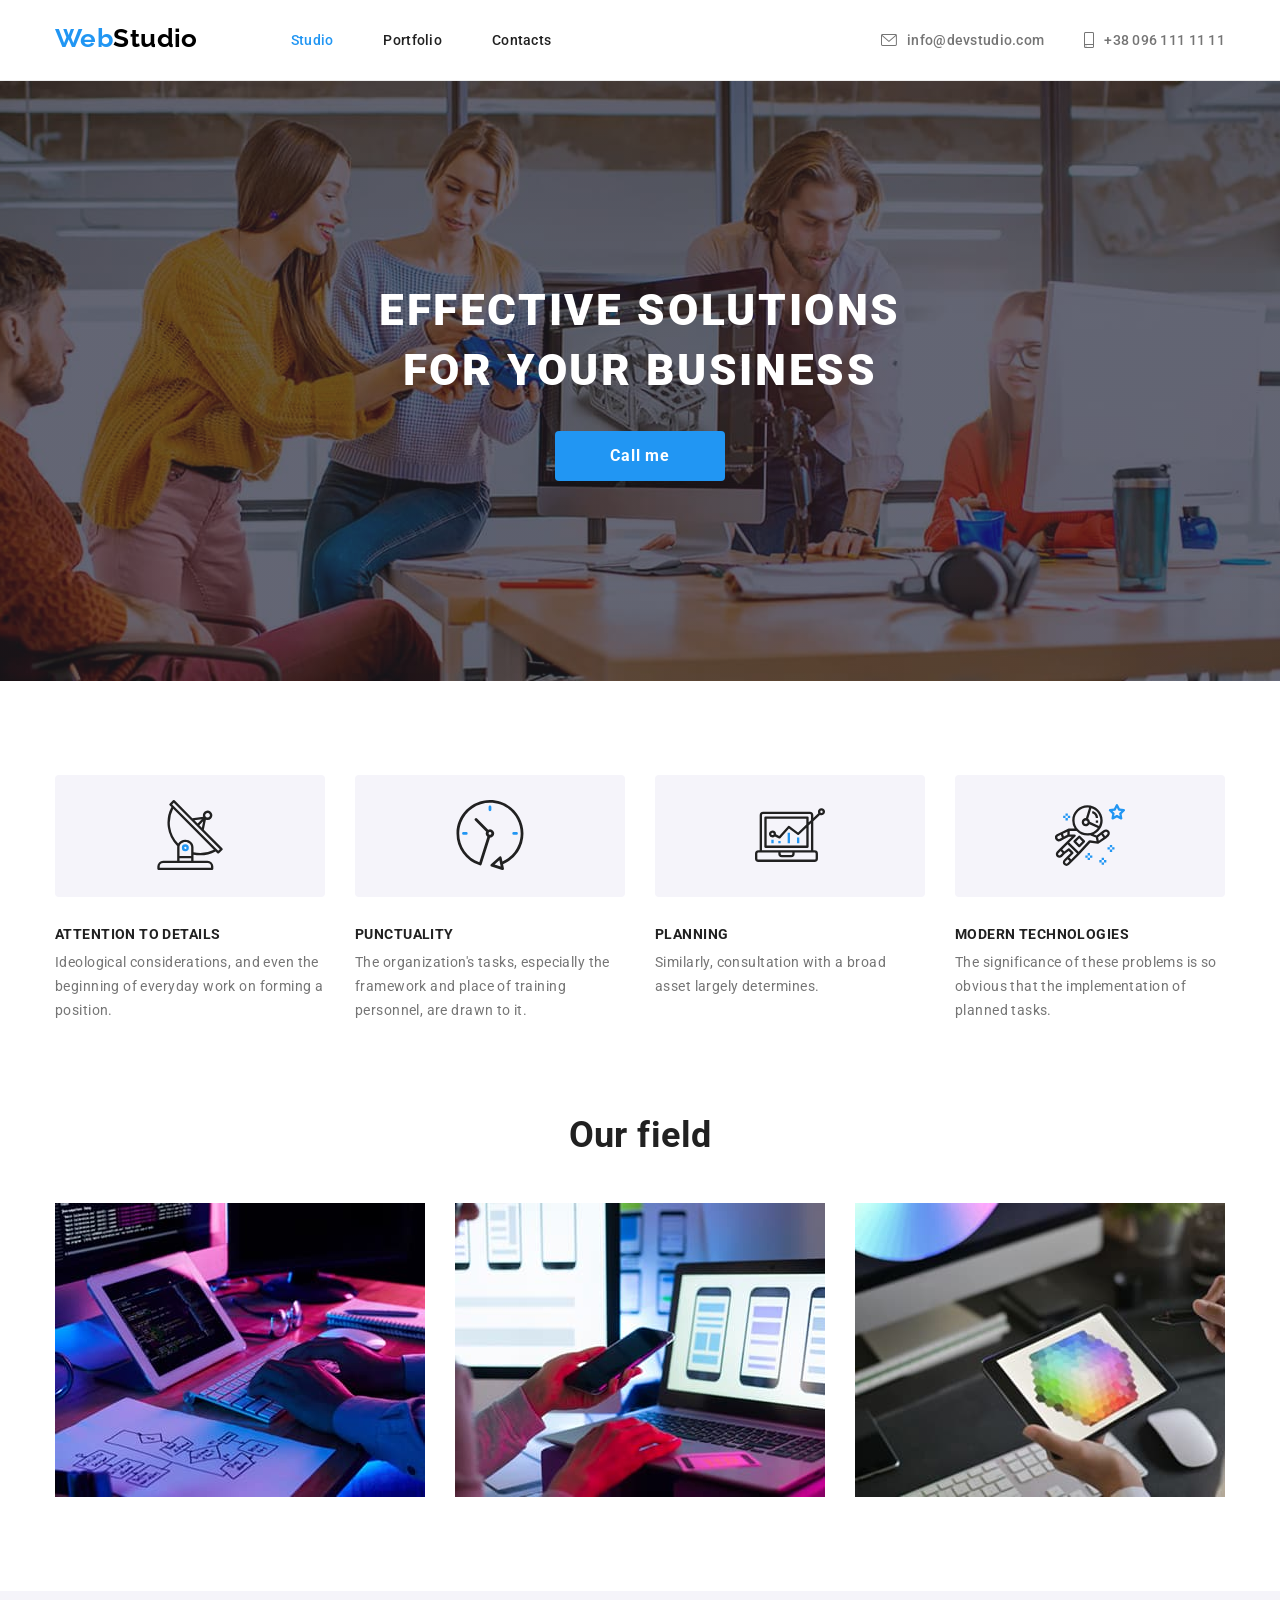
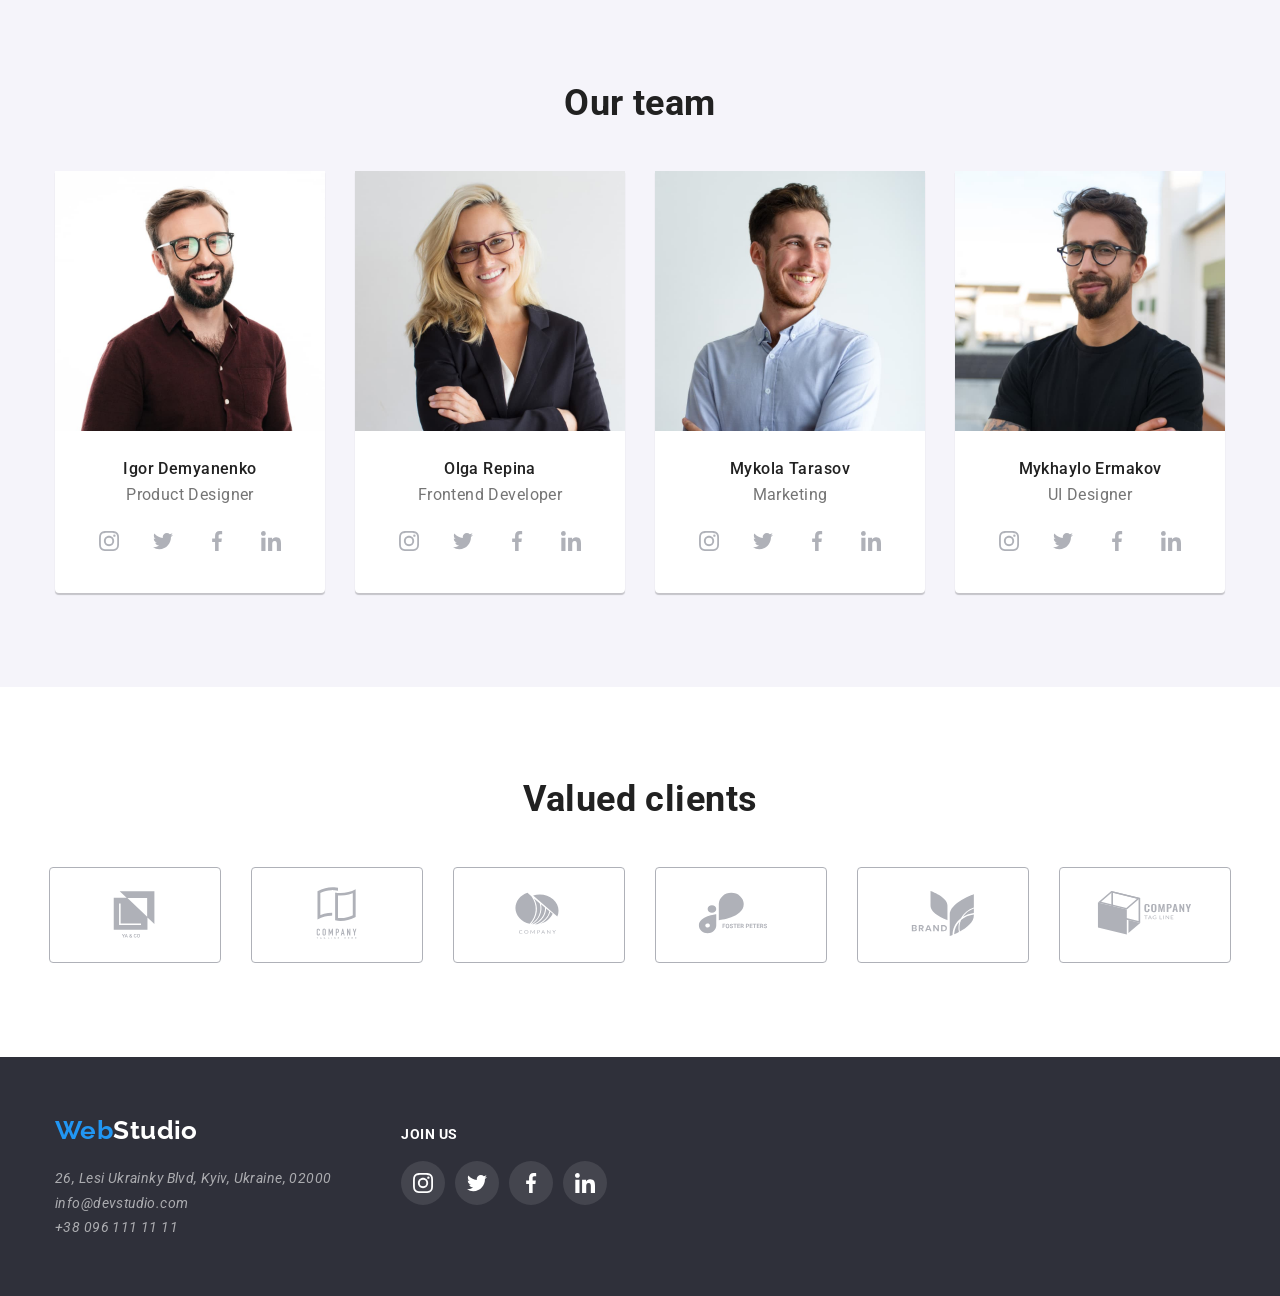
==== commit 8a858140: "feat(layout): add clients section and social icons - Added SVG sprite integration for icons - Implem" ====
--- a/index.html
+++ b/index.html
@@ -1,179 +1,559 @@
 <!doctype html>
 <html lang="en">
-    <head>
-        <meta charset="UTF-8" />
-        <meta name="viewport" content="width=device-width, initial-scale=1.0" />
-        <title>webstudio</title>
-    </head>
-    <body>
-        <!-- header -->
-
-        <header>
-            <nav>
-                <a href="">WebStudio</a>
-                <ul>
-                    <li><a href="">Studio</a></li>
-                    <li><a href="">Portfolio</a></li>
-                    <li><a href="">Contacts</a></li>
-                </ul>
-                <ul>
-                    <li>
-                        <a href="mailto:info@devstudio.com"
-                            >info@devstudio.com</a
-                        >
-                    </li>
-                    <li>
-                        <a href="tel:+380961111111">+38 096 111 11 11</a>
-                    </li>
-                </ul>
-            </nav>
-        </header>
-        <main>
-            <!-- Hero -->
-            <section>
-                <h1>effective solutions for your business</h1>
-                <button type="button">call me</button>
-            </section>
-
-            <!-- features -->
-
-            <section>
-                <h2>features</h2>
-                <ul>
-                    <li>
-                        <h3>attention to details</h3>
-                        <p>
-                            Ideological considerations, and even the beginning
-                            of everyday work on forming a position.
-                        </p>
-                    </li>
-                    <li>
-                        <h3>punctuality</h3>
-                        <p>
-                            The organization's tasks, especially the framework
-                            and place of training personnel, are drawn to it.
-                        </p>
-                    </li>
-                    <li>
-                        <h3>planning</h3>
-                        <p>
-                            Similarly, consultation with a broad asset largely
-                            determines.
-                        </p>
-                    </li>
-                    <li>
-                        <h3>modern technologies</h3>
-                        <p>
-                            The significance of these problems is so obvious
-                            that the implementation of planned tasks.
-                        </p>
-                    </li>
-                </ul>
-            </section>
-
-            <!-- what we do -->
-
-            <section>
-                <h2>what we do</h2>
-                <ul>
-                    <li>
-                        <img
-                            src="./images/wwd-1.jpg"
-                            alt="man typing on keyboard"
-                            width="370"
-                            height="294"
-                        />
-                    </li>
-                    <li>
-                        <img
-                            src="./images/wwd-2.jpg"
-                            alt="developing mobile app gui"
-                            width="370"
-                            height="294"
-                        />
-                    </li>
-                    <li>
-                        <img
-                            src="./images/wwd-3.jpg"
-                            alt="designer picking color"
-                            width="370"
-                            height="294"
-                        />
-                    </li>
-                </ul>
-            </section>
-
-            <!-- Our team section -->
-
-            <section>
-                <h2>Our team</h2>
-                <ul>
-                    <li>
-                        <a href="">
-                            <img
-                                src="./images/team/igor-demyanenko.jpg"
-                                alt="igor demyanenko"
-                                width="270"
-                                height="260"
-                            />
-
-                            <h3>Igor Demyanenko</h3>
-                            <p>Product Designer</p>
-                        </a>
-                    </li>
-                    <li>
-                        <a href="">
-                            <img
-                                src="./images/team/olga-repina.jpg"
-                                alt="Olga Repina"
-                                width="270"
-                                height="260"
-                            />
-
-                            <h3>Olga Repina</h3>
-                            <p>Frontend Developer</p>
-                        </a>
-                    </li>
-                    <li>
-                        <a href="">
-                            <img
-                                src="./images/team/mykola-tarasov.jpg"
-                                alt="Mykola Tarasov"
-                                width="270"
-                                height="260"
-                            />
-
-                            <h3>Mykola Tarasov</h3>
-                            <p>Marketing</p>
-                        </a>
-                    </li>
-                    <li>
-                        <a href="">
-                            <img
-                                src="./images/team/mykhaylo-ermakov.jpg"
-                                alt="Mykhaylo Ermakov"
-                                width="270"
-                                height="260"
-                            />
-
-                            <h3>Mykhaylo Ermakov</h3>
-                            <p>UI Designer</p>
-                        </a>
-                    </li>
-                </ul>
-            </section>
-        </main>
-
-        <!-- Footer -->
-
-        <footer>
-            <a href="">WebStudio</a>
-            <address>
-                <p>м. Київ, пр-т Лесі Українки, 26</p>
-
-                <a href="mailto:">info@devstudio.com</a>
-                <a href="tel:+380961111111">+38 096 111 11 11</a>
-            </address>
-        </footer>
-    </body>
+  <head>
+    <meta charset="UTF-8" />
+    <meta name="viewport" content="width=device-width, initial-scale=1.0" />
+    <title>WebStudio</title>
+    <link rel="preconnect" href="https://fonts.googleapis.com" />
+    <link rel="preconnect" href="https://fonts.gstatic.com" crossorigin />
+    <link
+      href="https://fonts.googleapis.com/css2?family=Raleway:ital,wght@0,100..900;1,100..900&family=Roboto:wght@100..900&display=swap"
+      rel="stylesheet"
+    />
+    <link
+      rel="stylesheet"
+      href="https://cdnjs.cloudflare.com/ajax/libs/modern-normalize/3.0.1/modern-normalize.min.css"
+    />
+    <link rel="stylesheet" href="./css/common.css" />
+    <link rel="stylesheet" href="./css/header.css" />
+    <link rel="stylesheet" href="./css/main-page.css" />
+    <link rel="stylesheet" href="./css/clients.css" />
+    <link rel="stylesheet" href="./css/footer.css" />
+    <link rel="stylesheet" href="./css/social.css" />
+  </head>
+  <body>
+    <!-- header -->
+
+    <header>
+      <div class="container header-flex">
+        <nav class="site-nav">
+          <a class="logo" href="./index.html"
+            ><span class="logo-accent">Web</span>Studio</a
+          >
+
+          <ul class="site-nav-list no-list-style">
+            <li class="site-nav-list-item">
+              <a class="site-nav-link current-page" href="./index.html"
+                >Studio</a
+              >
+            </li>
+            <li class="site-nav-list-item">
+              <a class="site-nav-link" href="./portfolio.html">Portfolio</a>
+            </li>
+            <li class="site-nav-list-item">
+              <a class="site-nav-link" href="">Contacts</a>
+            </li>
+          </ul>
+        </nav>
+
+        <ul class="contacts-list no-list-style">
+          <li class="contacts-list-item">
+            <a class="contacts-list-link" href="mailto:info@devstudio.com">
+              <svg class="contacts-list-icon" width="16" height="12">
+                <use href="./images/svg/sprite.svg#envelope"></use>
+              </svg>
+              info@devstudio.com</a
+            >
+          </li>
+
+          <li class="contacts-list-item">
+            <a class="contacts-list-link" href="tel:+380961111111">
+              <svg class="contacts-list-icon" width="10" height="16">
+                <use href="./images/svg/sprite.svg#smartphone"></use>
+              </svg>
+              +38 096 111 11 11</a
+            >
+          </li>
+        </ul>
+      </div>
+    </header>
+
+    <main>
+      <!-- Hero -->
+      <section class="hero">
+        <div class="hero-bcg-img">
+          <div class="section container">
+            <h1 class="hero-title">
+              effective solutions <br />
+              for your business
+            </h1>
+            <button class="btn main-btn" type="button">Call me</button>
+          </div>
+        </div>
+      </section>
+
+      <!-- features -->
+
+      <section class="section">
+        <div class="container">
+          <h2 class="visually-hidden">Features</h2>
+          <ul class="features-list no-list-style">
+            <li class="features-list-item">
+              <div class="feature-icon-wraper">
+                <svg class="feature-list-icon" width="70" height="70">
+                  <use href="./images/svg/sprite.svg#antenna"></use>
+                </svg>
+              </div>
+              <h3 class="features-list-title">ATTENTION TO DETAILS</h3>
+              <p class="features-list-descr">
+                Ideological considerations, and even the beginning of everyday
+                work on forming a position.
+              </p>
+            </li>
+            <li class="features-list-item">
+              <div class="feature-icon-wraper">
+                <svg class="feature-list-icon" width="70" height="70">
+                  <use href="./images/svg/sprite.svg#clock"></use>
+                </svg>
+              </div>
+              <h3 class="features-list-title">PUNCTUALITY</h3>
+              <p class="features-list-descr">
+                The organization's tasks, especially the framework and place of
+                training personnel, are drawn to it.
+              </p>
+            </li>
+            <li class="features-list-item">
+              <div class="feature-icon-wraper">
+                <svg class="feature-list-icon" width="70" height="70">
+                  <use href="./images/svg/sprite.svg#diagram"></use>
+                </svg>
+              </div>
+              <h3 class="features-list-title">PLANNING</h3>
+              <p class="features-list-descr">
+                Similarly, consultation with a broad asset largely determines.
+              </p>
+            </li>
+            <li class="features-list-item">
+              <div class="feature-icon-wraper">
+                <svg class="feature-list-icon" width="70" height="70">
+                  <use href="./images/svg/sprite.svg#astronaut"></use>
+                </svg>
+              </div>
+              <h3 class="features-list-title">MODERN TECHNOLOGIES</h3>
+              <p class="features-list-descr">
+                The significance of these problems is so obvious that the
+                implementation of planned tasks.
+              </p>
+            </li>
+          </ul>
+        </div>
+      </section>
+
+      <!-- OUR FIELD -->
+
+      <section class="section our-field">
+        <div class="container">
+          <h2 class="our-field-title">Our field</h2>
+          <ul class="our-field-list no-list-style">
+            <li class="our-field-list-item">
+              <img
+                src="./images/our-field/wwd-1.jpg"
+                alt="man typing on keyboard"
+                width="370"
+                height="294"
+              />
+            </li>
+            <li class="our-field-list-item">
+              <img
+                src="./images/our-field/wwd-2.jpg"
+                alt="developing mobile app gui"
+                width="370"
+                height="294"
+              />
+            </li>
+            <li class="our-field-list-item">
+              <img
+                src="./images/our-field/wwd-3.jpg"
+                alt="designer picking color"
+                width="370"
+                height="294"
+              />
+            </li>
+          </ul>
+        </div>
+      </section>
+
+      <!-- Our team section -->
+
+      <section class="team-section section">
+        <div class="container">
+          <h2 class="team-title">Our team</h2>
+
+          <ul class="team-list no-list-style">
+            <li class="team-list-item">
+              <article class="team-card">
+                <img
+                  src="./images/team/igor-demyanenko.jpg"
+                  alt="igor demyanenko"
+                  width="270"
+                  height="260"
+                />
+                <div class="team-card-meta">
+                  <h3 class="team-card-title">Igor Demyanenko</h3>
+                  <p class="team-card-text">Product Designer</p>
+                  <ul class="social-list no-list-style">
+                    <li class="social-list-item">
+                      <a
+                        class="social-link"
+                        href="https://instagram.com"
+                        aria-label="instagram link"
+                      >
+                        <svg class="social-icon" width="20" height="20">
+                          <use href="./images/svg/sprite.svg#instagram"></use>
+                        </svg>
+                      </a>
+                    </li>
+                    <li class="social-list-item">
+                      <a
+                        class="social-link"
+                        href="https://twitter.com"
+                        aria-label="twitter link"
+                      >
+                        <svg class="social-icon" width="20" height="20">
+                          <use href="./images/svg/sprite.svg#twitter"></use>
+                        </svg>
+                      </a>
+                    </li>
+                    <li class="social-list-item">
+                      <a
+                        class="social-link"
+                        href="https://www.facebook.com/"
+                        aria-label="facebook link"
+                      >
+                        <svg class="social-icon" width="20" height="20">
+                          <use href="./images/svg/sprite.svg#facebook"></use>
+                        </svg>
+                      </a>
+                    </li>
+                    <li class="social-list-item">
+                      <a
+                        class="social-link"
+                        href="https://www.linkedin.com/"
+                        aria-label="linkedin link"
+                      >
+                        <svg class="social-icon" width="20" height="20">
+                          <use href="./images/svg/sprite.svg#linkedin"></use>
+                        </svg>
+                      </a>
+                    </li>
+                  </ul>
+                </div>
+              </article>
+            </li>
+
+            <li class="team-list-item">
+              <article class="team-card">
+                <img
+                  src="./images/team/olga-repina.jpg"
+                  alt="Olga Repina"
+                  width="270"
+                  height="260"
+                />
+                <div class="team-card-meta">
+                  <h3 class="team-card-title">Olga Repina</h3>
+                  <p class="team-card-text">Frontend Developer</p>
+                  <ul class="social-list no-list-style">
+                    <li class="social-list-item">
+                      <a
+                        class="social-link"
+                        href="https://instagram.com"
+                        aria-label="instagram link"
+                      >
+                        <svg class="social-icon" width="20" height="20">
+                          <use href="./images/svg/sprite.svg#instagram"></use>
+                        </svg>
+                      </a>
+                    </li>
+                    <li class="social-list-item">
+                      <a
+                        class="social-link"
+                        href="https://twitter.com"
+                        aria-label="twitter link"
+                      >
+                        <svg class="social-icon" width="20" height="20">
+                          <use href="./images/svg/sprite.svg#twitter"></use>
+                        </svg>
+                      </a>
+                    </li>
+                    <li class="social-list-item">
+                      <a
+                        class="social-link"
+                        href="https://www.facebook.com/"
+                        aria-label="facebook link"
+                      >
+                        <svg class="social-icon" width="20" height="20">
+                          <use href="./images/svg/sprite.svg#facebook"></use>
+                        </svg>
+                      </a>
+                    </li>
+                    <li class="social-list-item">
+                      <a
+                        class="social-link"
+                        href="https://www.linkedin.com/"
+                        aria-label="linkedin link"
+                      >
+                        <svg class="social-icon" width="20" height="20">
+                          <use href="./images/svg/sprite.svg#linkedin"></use>
+                        </svg>
+                      </a>
+                    </li>
+                  </ul>
+                </div>
+              </article>
+            </li>
+
+            <li class="team-list-item">
+              <article class="team-card">
+                <img
+                  src="./images/team/mykola-tarasov.jpg"
+                  alt="Mykola Tarasov"
+                  width="270"
+                  height="260"
+                />
+                <div class="team-card-meta">
+                  <h3 class="team-card-title">Mykola Tarasov</h3>
+                  <p class="team-card-text">Marketing</p>
+                  <ul class="social-list no-list-style">
+                    <li class="social-list-item">
+                      <a
+                        class="social-link"
+                        href="https://instagram.com"
+                        aria-label="instagram link"
+                      >
+                        <svg class="social-icon" width="20" height="20">
+                          <use href="./images/svg/sprite.svg#instagram"></use>
+                        </svg>
+                      </a>
+                    </li>
+                    <li class="social-list-item">
+                      <a
+                        class="social-link"
+                        href="https://twitter.com"
+                        aria-label="twitter link"
+                      >
+                        <svg class="social-icon" width="20" height="20">
+                          <use href="./images/svg/sprite.svg#twitter"></use>
+                        </svg>
+                      </a>
+                    </li>
+                    <li class="social-list-item">
+                      <a
+                        class="social-link"
+                        href="https://www.facebook.com/"
+                        aria-label="facebook link"
+                      >
+                        <svg class="social-icon" width="20" height="20">
+                          <use href="./images/svg/sprite.svg#facebook"></use>
+                        </svg>
+                      </a>
+                    </li>
+                    <li class="social-list-item">
+                      <a
+                        class="social-link"
+                        href="https://www.linkedin.com/"
+                        aria-label="linkedin link"
+                      >
+                        <svg class="social-icon" width="20" height="20">
+                          <use href="./images/svg/sprite.svg#linkedin"></use>
+                        </svg>
+                      </a>
+                    </li>
+                  </ul>
+                </div>
+              </article>
+            </li>
+
+            <li class="team-list-item">
+              <article class="team-card">
+                <img
+                  src="./images/team/mykhaylo-ermakov.jpg"
+                  alt="Mykhaylo Ermakov"
+                  width="270"
+                  height="260"
+                />
+                <div class="team-card-meta">
+                  <h3 class="team-card-title">Mykhaylo Ermakov</h3>
+                  <p class="team-card-text">UI Designer</p>
+                  <ul class="social-list no-list-style">
+                    <li class="social-list-item">
+                      <a
+                        class="social-link"
+                        href="https://instagram.com"
+                        aria-label="instagram link"
+                      >
+                        <svg class="social-icon" width="20" height="20">
+                          <use href="./images/svg/sprite.svg#instagram"></use>
+                        </svg>
+                      </a>
+                    </li>
+                    <li class="social-list-item">
+                      <a
+                        class="social-link"
+                        href="https://twitter.com"
+                        aria-label="twitter link"
+                      >
+                        <svg class="social-icon" width="20" height="20">
+                          <use href="./images/svg/sprite.svg#twitter"></use>
+                        </svg>
+                      </a>
+                    </li>
+                    <li class="social-list-item">
+                      <a
+                        class="social-link"
+                        href="https://www.facebook.com/"
+                        aria-label="facebook link"
+                      >
+                        <svg class="social-icon" width="20" height="20">
+                          <use href="./images/svg/sprite.svg#facebook"></use>
+                        </svg>
+                      </a>
+                    </li>
+                    <li class="social-list-item">
+                      <a
+                        class="social-link"
+                        href="https://www.linkedin.com/"
+                        aria-label="linkedin link"
+                      >
+                        <svg class="social-icon" width="20" height="20">
+                          <use href="./images/svg/sprite.svg#linkedin"></use>
+                        </svg>
+                      </a>
+                    </li>
+                  </ul>
+                </div>
+              </article>
+            </li>
+          </ul>
+        </div>
+      </section>
+
+      <section class="section">
+        <div class="container">
+          <h2 class="clients-title">Valued clients</h2>
+
+          <ul class="clients-list no-list-style">
+            <li class="clients-list-item">
+              <a class="client-link" href="#">
+                <svg class="client-icon" width="106" height="60">
+                  <use href="./images/svg/sprite.svg#client-1"></use>
+                </svg>
+              </a>
+            </li>
+            <li class="clients-list-item">
+              <a class="client-link" href="#">
+                <svg class="client-icon" width="106" height="60">
+                  <use href="./images/svg/sprite.svg#client-2"></use>
+                </svg>
+              </a>
+            </li>
+            <li class="clients-list-item">
+              <a class="client-link" href="#">
+                <svg class="client-icon" width="106" height="60">
+                  <use href="./images/svg/sprite.svg#client-3"></use>
+                </svg>
+              </a>
+            </li>
+            <li class="clients-list-item">
+              <a class="client-link" href="#">
+                <svg class="client-icon" width="106" height="60">
+                  <use href="./images/svg/sprite.svg#client-4"></use>
+                </svg>
+              </a>
+            </li>
+            <li class="clients-list-item">
+              <a class="client-link" href="#">
+                <svg class="client-icon" width="106" height="60">
+                  <use href="./images/svg/sprite.svg#client-5"></use>
+                </svg>
+              </a>
+            </li>
+            <li class="clients-list-item">
+              <a class="client-link" href="#">
+                <svg class="client-icon" width="106" height="60">
+                  <use href="./images/svg/sprite.svg#client-6"></use>
+                </svg>
+              </a>
+            </li>
+          </ul>
+        </div>
+      </section>
+    </main>
+
+    <!-- Footer -->
+
+    <footer class="footer">
+      <div class="container footer-flex">
+        <div class="footer-address-group">
+          <a class="logo" href="./index.html"
+            ><span class="logo-accent">Web</span>Studio</a
+          >
+          <address class="address">
+            <a
+              class="address-link"
+              href="https://www.google.com/maps/place/Lesi+Ukrainky+Blvd,+26,+Kyiv,+Ukraine,+02000/@50.4269623,30.5365476,17z/data=!4m15!1m8!3m7!1s0x40d4cf0e0523dcbb:0xa691be4b6b7d4104!2sLesi+Ukrainky+Blvd,+26,+Kyiv,+Ukraine,+02000!3b1!8m2!3d50.4269589!4d30.5391279!16s%2Fg%2F11tcjrqxc6!3m5!1s0x40d4cf0e0523dcbb:0xa691be4b6b7d4104!8m2!3d50.4269589!4d30.5391279!16s%2Fg%2F11tcjrqxc6?authuser=0&entry=ttu&g_ep=EgoyMDI2MDYyNC4wIKXMDSoASAFQAw%3D%3D"
+              >26, Lesi Ukrainky Blvd, Kyiv, Ukraine, 02000</a
+            >
+
+            <a class="address-link" href="mailto:info@devstudio.com"
+              >info@devstudio.com</a
+            >
+            <a class="address-link" href="tel:+380961111111"
+              >+38 096 111 11 11</a
+            >
+          </address>
+        </div>
+
+        <section>
+          <h2 class="join-us-title">JOIN US</h2>
+
+          <ul class="social-list footer-social-list no-list-style">
+            <li class="social-list-item">
+              <a
+                class="social-link footer-social-link-color"
+                href="https://instagram.com"
+                aria-label="instagram link"
+              >
+                <svg class="social-icon" width="20" height="20">
+                  <use href="./images/svg/sprite.svg#instagram"></use>
+                </svg>
+              </a>
+            </li>
+            <li class="social-list-item">
+              <a
+                class="social-link footer-social-link-color"
+                href="https://twitter.com"
+                aria-label="twitter link"
+              >
+                <svg class="social-icon" width="20" height="20">
+                  <use href="./images/svg/sprite.svg#twitter"></use>
+                </svg>
+              </a>
+            </li>
+            <li class="social-list-item">
+              <a
+                class="social-link footer-social-link-color"
+                href="https://www.facebook.com/"
+                aria-label="facebook link"
+              >
+                <svg class="social-icon" width="20" height="20">
+                  <use href="./images/svg/sprite.svg#facebook"></use>
+                </svg>
+              </a>
+            </li>
+            <li class="social-list-item">
+              <a
+                class="social-link footer-social-link-color"
+                href="https://www.linkedin.com/"
+                aria-label="linkedin link"
+              >
+                <svg class="social-icon" width="20" height="20">
+                  <use href="./images/svg/sprite.svg#linkedin"></use>
+                </svg>
+              </a>
+            </li>
+          </ul>
+        </section>
+      </div>
+    </footer>
+  </body>
 </html>
--- a/css/common.css
+++ b/css/common.css
@@ -0,0 +1,97 @@
+:root {
+  --primary-gap: 30px;
+
+  --primary-font-family: 'Roboto', sans-serif;
+  --secondary-font-family: 'Raleway', sans-serif;
+
+  --primary-font-color: #212121;
+  --secondary-font-color: #757575;
+
+  --accent-color: #2196f3;
+
+  --primary-bg-color: #ffffff;
+  --secondary-bg-color: #f5f4fa;
+
+  --white-color: #ffffff;
+  --black-color: #000000;
+  --hero-overlay-color: rgba(47, 48, 58, 0.4);
+  --secondary-color: #afb1b8;
+}
+
+body {
+  font-family: var(--primary-font-family);
+  font-weight: 400;
+  font-size: 14px;
+  line-height: 1;
+  letter-spacing: 0.03em;
+
+  color: var(--primary-font-color);
+  background-color: var(--primary-bg-color);
+}
+
+h1,
+h2,
+h3,
+h4,
+h5,
+h6 {
+  margin: 0;
+  padding: 0;
+}
+
+img {
+  display: block;
+  max-width: 100%;
+  height: auto;
+}
+
+a {
+  text-decoration: none;
+}
+
+p {
+  margin: 0;
+}
+
+.container {
+  max-width: 1200px;
+  padding: 0 15px;
+  margin: 0 auto;
+}
+
+.section {
+  padding: 94px 0;
+}
+
+.no-list-style {
+  margin: 0;
+  padding: 0;
+  list-style: none;
+}
+
+.site-nav-link.current-page {
+  color: var(--accent-color);
+}
+
+.visually-hidden {
+  position: absolute;
+  width: 0;
+  height: 0;
+  margin: -1px;
+  border: 0;
+  padding: 0;
+
+  white-space: nowrap;
+  clip-path: inset(100%);
+  clip: rect(0 0 0 0);
+  overflow: hidden;
+}
+
+.btn {
+  border: none;
+  border-radius: 4px;
+
+  font-size: 16px;
+
+  cursor: pointer;
+}
--- a/css/header.css
+++ b/css/header.css
@@ -0,0 +1,80 @@
+header {
+  border-bottom: 1px solid #ececec;
+}
+/* Site nav */
+
+.header-flex {
+  display: flex;
+  flex-wrap: wrap;
+  justify-content: space-between;
+  align-items: center;
+}
+
+.site-nav {
+  display: flex;
+  flex-wrap: wrap;
+}
+
+.logo {
+  display: inline-block;
+  padding: 24px 0;
+  font-family: var(--secondary-font-family);
+  font-weight: 700;
+  font-size: 26px;
+  line-height: 1;
+
+  color: var(--black-color);
+}
+
+.logo-accent {
+  color: var(--accent-color);
+}
+
+.site-nav-list {
+  display: flex;
+  flex-wrap: wrap;
+  align-items: center;
+  margin-left: 93px;
+  gap: 50px;
+}
+
+.site-nav-list,
+.contacts-list-link {
+  font-weight: 500;
+}
+
+.site-nav-link {
+  display: inline-block;
+  padding: 32px 0;
+
+  letter-spacing: 0.02em;
+  color: var(--primary-font-color);
+}
+
+.site-nav-link:hover,
+.site-nav-link:focus,
+.contacts-list-link:hover,
+.contacts-list-link:focus {
+  color: var(--accent-color);
+}
+
+.contacts-list {
+  display: flex;
+  flex-wrap: wrap;
+  align-items: center;
+  gap: 40px;
+}
+
+.contacts-list-link {
+  display: flex;
+  align-items: center;
+  gap: 10px;
+  padding: 32px 0;
+
+  letter-spacing: 0.02em;
+  color: var(--secondary-font-color);
+}
+
+.contacts-list-icon {
+  fill: currentColor;
+}
--- a/css/main-page.css
+++ b/css/main-page.css
@@ -0,0 +1,150 @@
+/* Hero */
+.hero {
+  text-align: center;
+}
+
+.hero .section {
+  padding: 200px 0;
+}
+
+.hero-bcg-img {
+  max-width: 1600px;
+  max-height: 600px;
+  margin: 0 auto;
+  display: block;
+  background-image:
+    linear-gradient(
+      to right,
+      var(--hero-overlay-color),
+      var(--hero-overlay-color)
+    ),
+    url('../images/hero-bg.jpg');
+  background-repeat: no-repeat;
+  background-size: cover;
+  background-position: center;
+
+  background-color: #2f303a;
+}
+
+.hero > .container {
+  padding: 200px 0;
+}
+
+.hero-title {
+  margin-bottom: 30px;
+  font-weight: 900;
+  font-size: 44px;
+  line-height: 1.36;
+  letter-spacing: 0.06em;
+
+  color: var(--white-color);
+
+  text-transform: uppercase;
+}
+
+.main-btn {
+  padding: 10px 55px;
+
+  background-color: var(--accent-color);
+  color: var(--white-color);
+
+  font-weight: 700;
+  line-height: 1.88;
+  letter-spacing: 0.06em;
+}
+
+/* Features  list*/
+
+.features-list {
+  display: flex;
+  flex-wrap: wrap;
+  gap: var(--primary-gap);
+}
+
+.features-list-item {
+  max-width: calc((100% - 90px) / 4);
+  min-width: 200px;
+}
+
+.feature-icon-wraper {
+  padding: 25px 100px;
+  border-radius: 4px;
+  background-color: var(--secondary-bg-color);
+}
+
+.features-list-title {
+  padding-top: 30px;
+  font-weight: 700;
+  font-size: 14px;
+  line-height: 1;
+}
+
+.features-list-descr {
+  margin-top: 10px;
+
+  font-size: 14px;
+  line-height: 1.71;
+
+  color: var(--secondary-font-color);
+}
+
+/* OUR FIELD */
+
+.our-field-list {
+  display: flex;
+  flex-wrap: wrap;
+  gap: var(--primary-gap);
+}
+
+.section.our-field {
+  padding-top: 0;
+}
+
+.our-field-title,
+.team-title {
+  margin-bottom: 50px;
+
+  text-align: center;
+
+  font-weight: 700;
+  font-size: 36px;
+  line-height: 1;
+}
+
+/* Our team */
+
+.team-list {
+  display: flex;
+  flex-wrap: wrap;
+  gap: var(--primary-gap);
+}
+
+.team-section.section {
+  background-color: var(--secondary-bg-color);
+}
+
+.team-card {
+  border-bottom-left-radius: 4px;
+  border-bottom-right-radius: 4px;
+
+  text-align: center;
+  font-size: 16px;
+
+  color: var(--secondary-font-color);
+  background-color: var(--white-color);
+  box-shadow: 0px 2px 1px 0px rgba(0, 0, 0, 0.2);
+}
+
+.team-card-meta {
+  padding: 30px 32px;
+}
+
+.team-card-title {
+  font-weight: 500;
+  font-size: 16px;
+  color: var(--primary-font-color);
+}
+
+.team-card-text {
+  margin-top: 10px;
+}
--- a/css/clients.css
+++ b/css/clients.css
@@ -0,0 +1,35 @@
+.clients-title {
+  font-weight: 700;
+  font-size: 36px;
+
+  text-align: center;
+
+  color: var(--primary-font-color);
+}
+
+.clients-list {
+  display: flex;
+  justify-content: center;
+  align-items: center;
+  margin-top: 50px;
+  gap: var(--primary-gap);
+}
+
+.client-link {
+  display: block;
+  border: 1px solid var(--secondary-color);
+  border-radius: 4px;
+  padding: 16px 32px;
+
+  color: var(--secondary-color);
+}
+
+.client-link:hover,
+.client-link:focus {
+  color: var(--accent-color);
+  border-color: var(--accent-color);
+}
+
+.client-icon {
+  fill: currentColor;
+}
--- a/css/footer.css
+++ b/css/footer.css
@@ -0,0 +1,47 @@
+.footer {
+  padding: 60px 0;
+
+  background-color: #2f303a;
+}
+
+.footer .logo {
+  padding: 0;
+
+  color: var(--white-color);
+}
+
+.address {
+  margin-top: 28px;
+}
+
+.address-link {
+  line-height: 1.14;
+}
+
+.address-link {
+  display: block;
+
+  color: rgba(255, 255, 255, 0.6);
+}
+
+.address-link:not(:first-child) {
+  margin-top: 9px;
+}
+
+.address-link:hover,
+.address-link:focus {
+  color: var(--white-color);
+}
+
+.footer-flex {
+  display: flex;
+  gap: 70px;
+
+  align-items: baseline;
+}
+
+.join-us-title {
+  font-weight: 700;
+  font-size: 14px;
+  color: var(--white-color);
+}
--- a/css/social.css
+++ b/css/social.css
@@ -0,0 +1,36 @@
+.social-list {
+  display: flex;
+  gap: 10px;
+  margin-top: 16px;
+}
+
+.social-link {
+  display: block;
+
+  width: 44px;
+  height: 44px;
+  padding: 12px;
+  border-radius: 50%;
+
+  color: var(--secondary-color);
+  background-color: var(--white-color);
+}
+
+.social-icon {
+  fill: currentColor;
+}
+
+.social-link:hover,
+.social-link:focus {
+  background-color: var(--accent-color);
+  color: var(--white-color);
+}
+
+.footer-social-list {
+  margin-top: 20px;
+}
+
+.footer-social-link-color {
+  color: var(--white-color);
+  background-color: rgba(255, 255, 255, 0.1);
+}
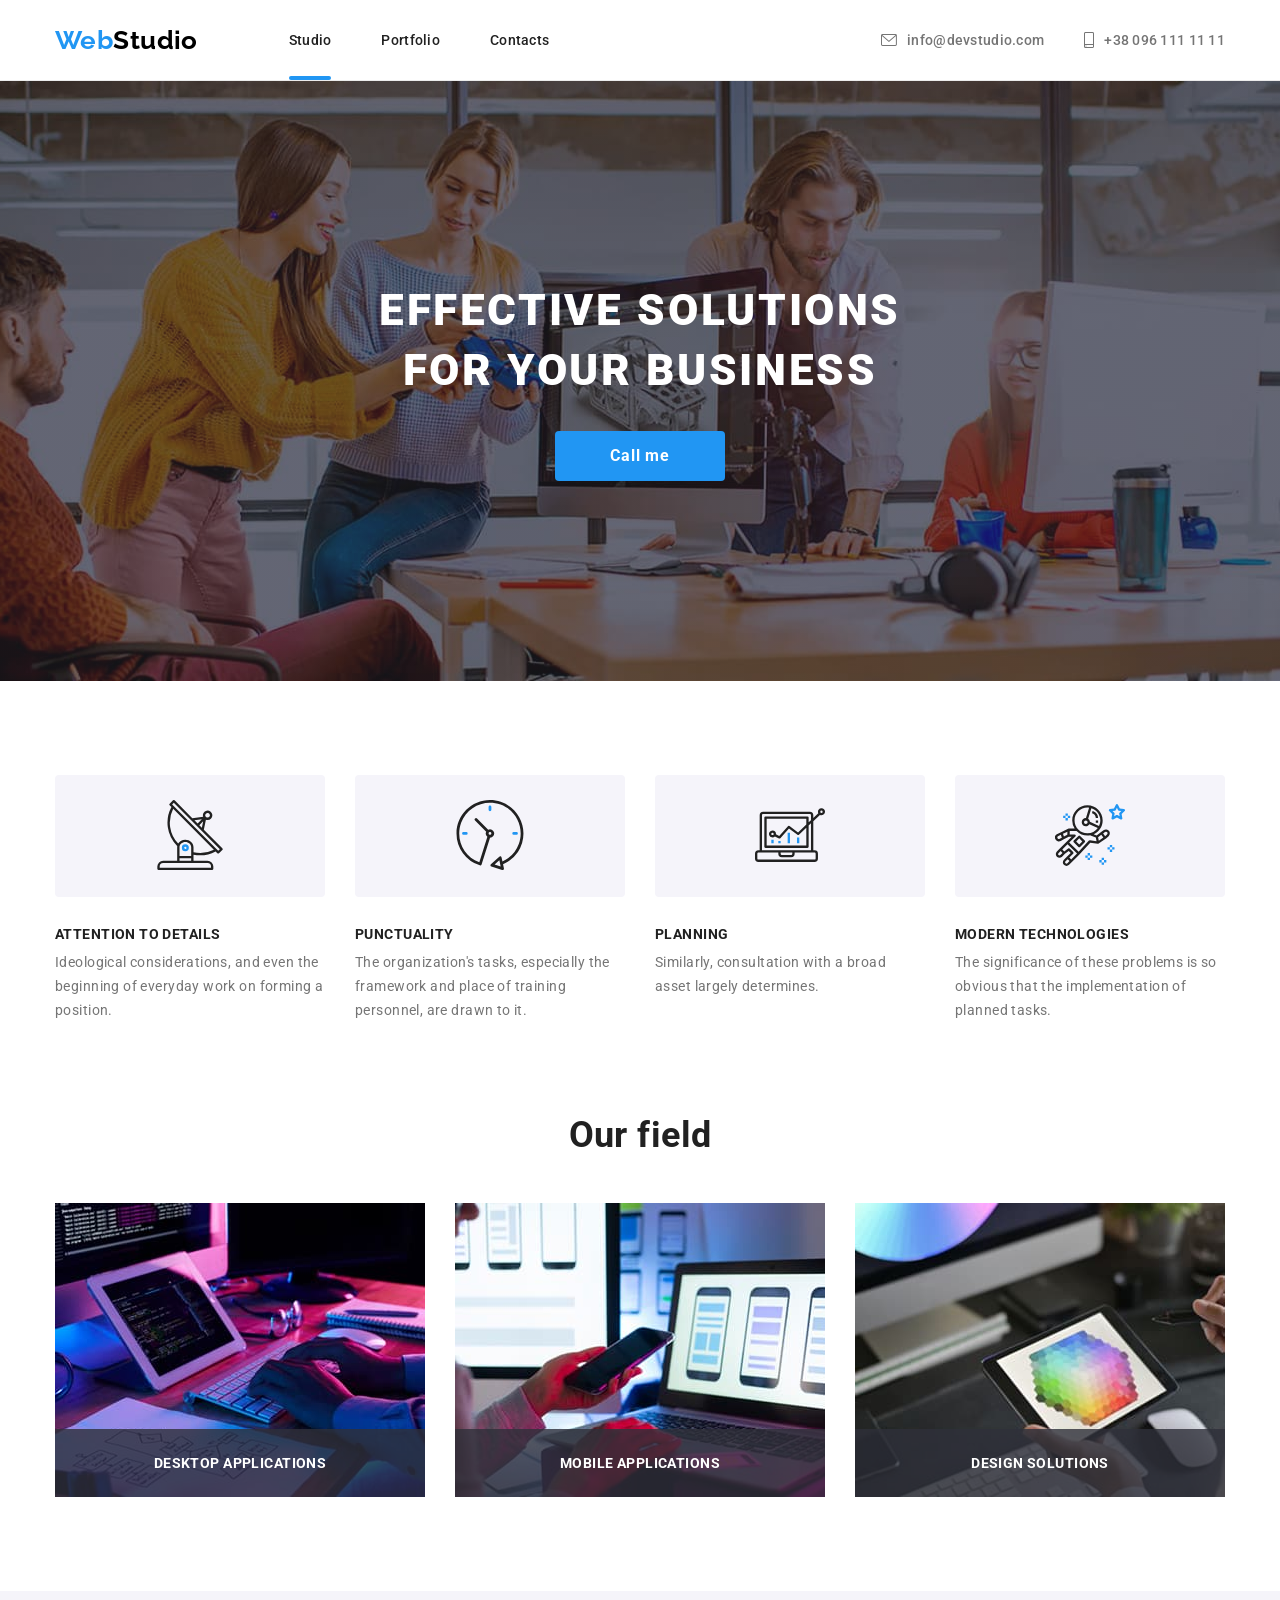
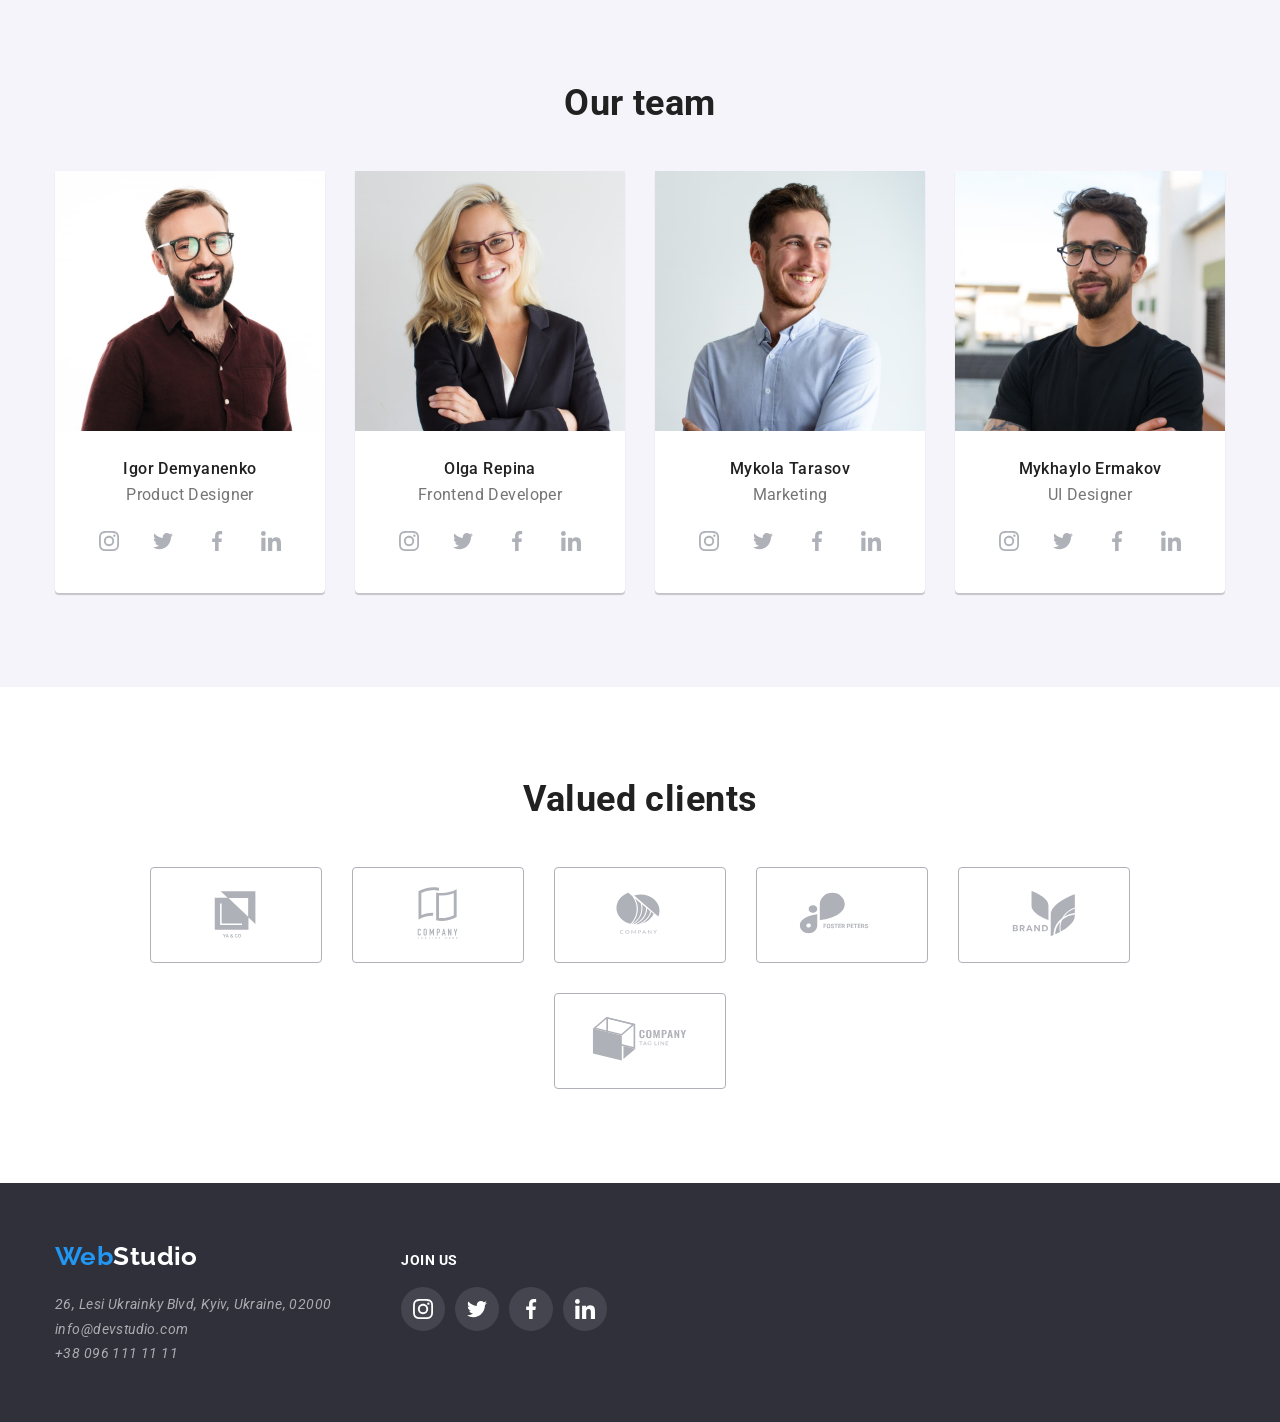
==== commit 6eb50f3b: "feat: initial commit with modal, portfolio overlays and layout" ====
--- a/index.html
+++ b/index.html
@@ -20,8 +20,9 @@
     <link rel="stylesheet" href="./css/clients.css" />
     <link rel="stylesheet" href="./css/footer.css" />
     <link rel="stylesheet" href="./css/social.css" />
+    <link rel="stylesheet" href="./css/modal.css" />
   </head>
-  <body>
+  <body data-body>
     <!-- header -->
 
     <header>
@@ -49,7 +50,7 @@
         <ul class="contacts-list no-list-style">
           <li class="contacts-list-item">
             <a class="contacts-list-link" href="mailto:info@devstudio.com">
-              <svg class="contacts-list-icon" width="16" height="12">
+              <svg class="contacts-list-icon" width="16" height="16">
                 <use href="./images/svg/sprite.svg#envelope"></use>
               </svg>
               info@devstudio.com</a
@@ -77,7 +78,9 @@
               effective solutions <br />
               for your business
             </h1>
-            <button class="btn main-btn" type="button">Call me</button>
+            <button class="btn main-btn" data-modal-open type="button">
+              Call me
+            </button>
           </div>
         </div>
       </section>
@@ -152,6 +155,7 @@
                 width="370"
                 height="294"
               />
+              <p class="our-field-item-descr">DESKTOP APPLICATIONS</p>
             </li>
             <li class="our-field-list-item">
               <img
@@ -160,6 +164,7 @@
                 width="370"
                 height="294"
               />
+              <p class="our-field-item-descr">MOBILE APPLICATIONS</p>
             </li>
             <li class="our-field-list-item">
               <img
@@ -168,6 +173,7 @@
                 width="370"
                 height="294"
               />
+              <p class="our-field-item-descr">DESIGN SOLUTIONS</p>
             </li>
           </ul>
         </div>
@@ -555,5 +561,18 @@
         </section>
       </div>
     </footer>
+
+    <!-- Modal window -->
+    <div class="backdrop is-hidden" data-modal>
+      <div class="modal">
+        <button class="modal-close-btn" data-modal-close type="button">
+          <svg class="close-icon" width="18" height="18">
+            <use href="./images/svg/sprite.svg#close-cross"></use>
+          </svg>
+        </button>
+      </div>
+    </div>
+
+    <script src="./js/modal.js"></script>
   </body>
 </html>
--- a/css/common.css
+++ b/css/common.css
@@ -16,6 +16,9 @@
   --black-color: #000000;
   --hero-overlay-color: rgba(47, 48, 58, 0.4);
   --secondary-color: #afb1b8;
+
+  --timing-fn: cubic-bezier(0.4, 0, 0.2, 1);
+  --duration: 250ms;
 }
 
 body {
@@ -45,7 +48,10 @@
   height: auto;
 }
 
-a {
+a:link,
+a:visited,
+a:hover,
+a:active {
   text-decoration: none;
 }
 
@@ -54,6 +60,7 @@
 }
 
 .container {
+  /* width: 1200px; */
   max-width: 1200px;
   padding: 0 15px;
   margin: 0 auto;
@@ -69,8 +76,23 @@
   list-style: none;
 }
 
-.site-nav-link.current-page {
-  color: var(--accent-color);
+.site-nav-link {
+  position: relative;
+}
+
+.current-page::after {
+  position: absolute;
+  bottom: -1px;
+  left: 0;
+
+  display: block;
+  content: '';
+  width: 100%;
+  height: 4px;
+  border: none;
+  border-radius: 2px;
+
+  background-color: var(--accent-color);
 }
 
 .visually-hidden {
--- a/css/header.css
+++ b/css/header.css
@@ -1,23 +1,26 @@
 header {
   border-bottom: 1px solid #ececec;
 }
+
 /* Site nav */
 
 .header-flex {
   display: flex;
   flex-wrap: wrap;
   justify-content: space-between;
-  align-items: center;
+  max-width: 1200px;
 }
 
 .site-nav {
   display: flex;
   flex-wrap: wrap;
+  gap: 91px;
+
+  max-width: 1200px;
 }
 
 .logo {
-  display: inline-block;
-  padding: 24px 0;
+  padding: 27px 0;
   font-family: var(--secondary-font-family);
   font-weight: 700;
   font-size: 26px;
@@ -34,7 +37,6 @@
   display: flex;
   flex-wrap: wrap;
   align-items: center;
-  margin-left: 93px;
   gap: 50px;
 }
 
@@ -49,6 +51,8 @@
 
   letter-spacing: 0.02em;
   color: var(--primary-font-color);
+
+  transition: color var(--duration) var(--timing-fn);
 }
 
 .site-nav-link:hover,
@@ -61,7 +65,6 @@
 .contacts-list {
   display: flex;
   flex-wrap: wrap;
-  align-items: center;
   gap: 40px;
 }
 
@@ -73,6 +76,8 @@
 
   letter-spacing: 0.02em;
   color: var(--secondary-font-color);
+
+  transition: color var(--duration) var(--timing-fn);
 }
 
 .contacts-list-icon {
--- a/css/main-page.css
+++ b/css/main-page.css
@@ -111,6 +111,25 @@
   line-height: 1;
 }
 
+.our-field-list-item {
+  position: relative;
+}
+
+.our-field-item-descr {
+  position: absolute;
+  bottom: 0;
+  left: 0;
+
+  width: 100%;
+  padding-top: 27px;
+  padding-bottom: 27px;
+
+  font-weight: 700;
+  text-align: center;
+  color: var(--white-color);
+  background-color: rgba(47, 48, 58, 0.8);
+}
+
 /* Our team */
 
 .team-list {
--- a/css/clients.css
+++ b/css/clients.css
@@ -9,6 +9,7 @@
 
 .clients-list {
   display: flex;
+  flex-wrap: wrap;
   justify-content: center;
   align-items: center;
   margin-top: 50px;
@@ -22,6 +23,10 @@
   padding: 16px 32px;
 
   color: var(--secondary-color);
+
+  transition:
+    border-color var(--duration) var(--timing-fn),
+    color var(--duration) var(--timing-fn);
 }
 
 .client-link:hover,
--- a/css/footer.css
+++ b/css/footer.css
@@ -22,6 +22,8 @@
   display: block;
 
   color: rgba(255, 255, 255, 0.6);
+
+  transition: color var(--duration) var(--timing-fn);
 }
 
 .address-link:not(:first-child) {
@@ -35,6 +37,7 @@
 
 .footer-flex {
   display: flex;
+  flex-wrap: wrap;
   gap: 70px;
 
   align-items: baseline;
--- a/css/social.css
+++ b/css/social.css
@@ -1,5 +1,6 @@
 .social-list {
   display: flex;
+  flex-wrap: balance;
   gap: 10px;
   margin-top: 16px;
 }
@@ -14,6 +15,10 @@
 
   color: var(--secondary-color);
   background-color: var(--white-color);
+
+  transition:
+    background-color var(--duration) var(--timing-fn),
+    color var(--duration) var(--timing-fn);
 }
 
 .social-icon {
--- a/css/modal.css
+++ b/css/modal.css
@@ -0,0 +1,81 @@
+.is-hidden {
+  overflow: hidden;
+}
+
+.backdrop {
+  position: fixed;
+  top: 50%;
+  left: 50%;
+
+  width: 100%;
+  height: 100%;
+
+  transform: translate(-50%, -50%) scale(1);
+
+  opacity: 1;
+  pointer-events: all;
+  background-color: rgba(0, 0, 0, 0.2);
+
+  transition:
+    opacity var(--duration) var(--timing-fn),
+    transform var(--duration) var(--timing-fn);
+}
+
+.modal {
+  position: absolute;
+  top: 50%;
+  left: 50%;
+  transform: translate(-50%, -50%);
+
+  width: 528px;
+  height: 581px;
+  border-radius: 4px;
+
+  background-color: var(--white-color);
+}
+
+.modal-close-btn {
+  position: absolute;
+  top: 8px;
+  right: 8px;
+  width: 30px;
+  height: 30px;
+
+  border: 1px solid rgba(0, 0, 0, 0.1);
+  border-radius: 50%;
+
+  transition:
+    color var(--duration) var(--timing-fn),
+    border-color var(--duration) var(--timing-fn);
+
+  cursor: pointer;
+
+  background-color: var(--white-color);
+}
+
+.modal-close-btn:hover,
+.modal-close-btn:focus {
+  border-color: var(--accent-color);
+  color: var(--accent-color);
+}
+
+.modal-close-btn:hover .close-icon,
+.modal-close-btn:focus .close-icon {
+  fill: currentColor;
+}
+
+.close-icon {
+  position: absolute;
+
+  top: 50%;
+  left: 50%;
+  transform: translate(-50%, -50%);
+}
+
+.backdrop.is-hidden {
+  opacity: 0;
+
+  pointer-events: none;
+
+  transform: translate(-50%, -50%) scale(0);
+}
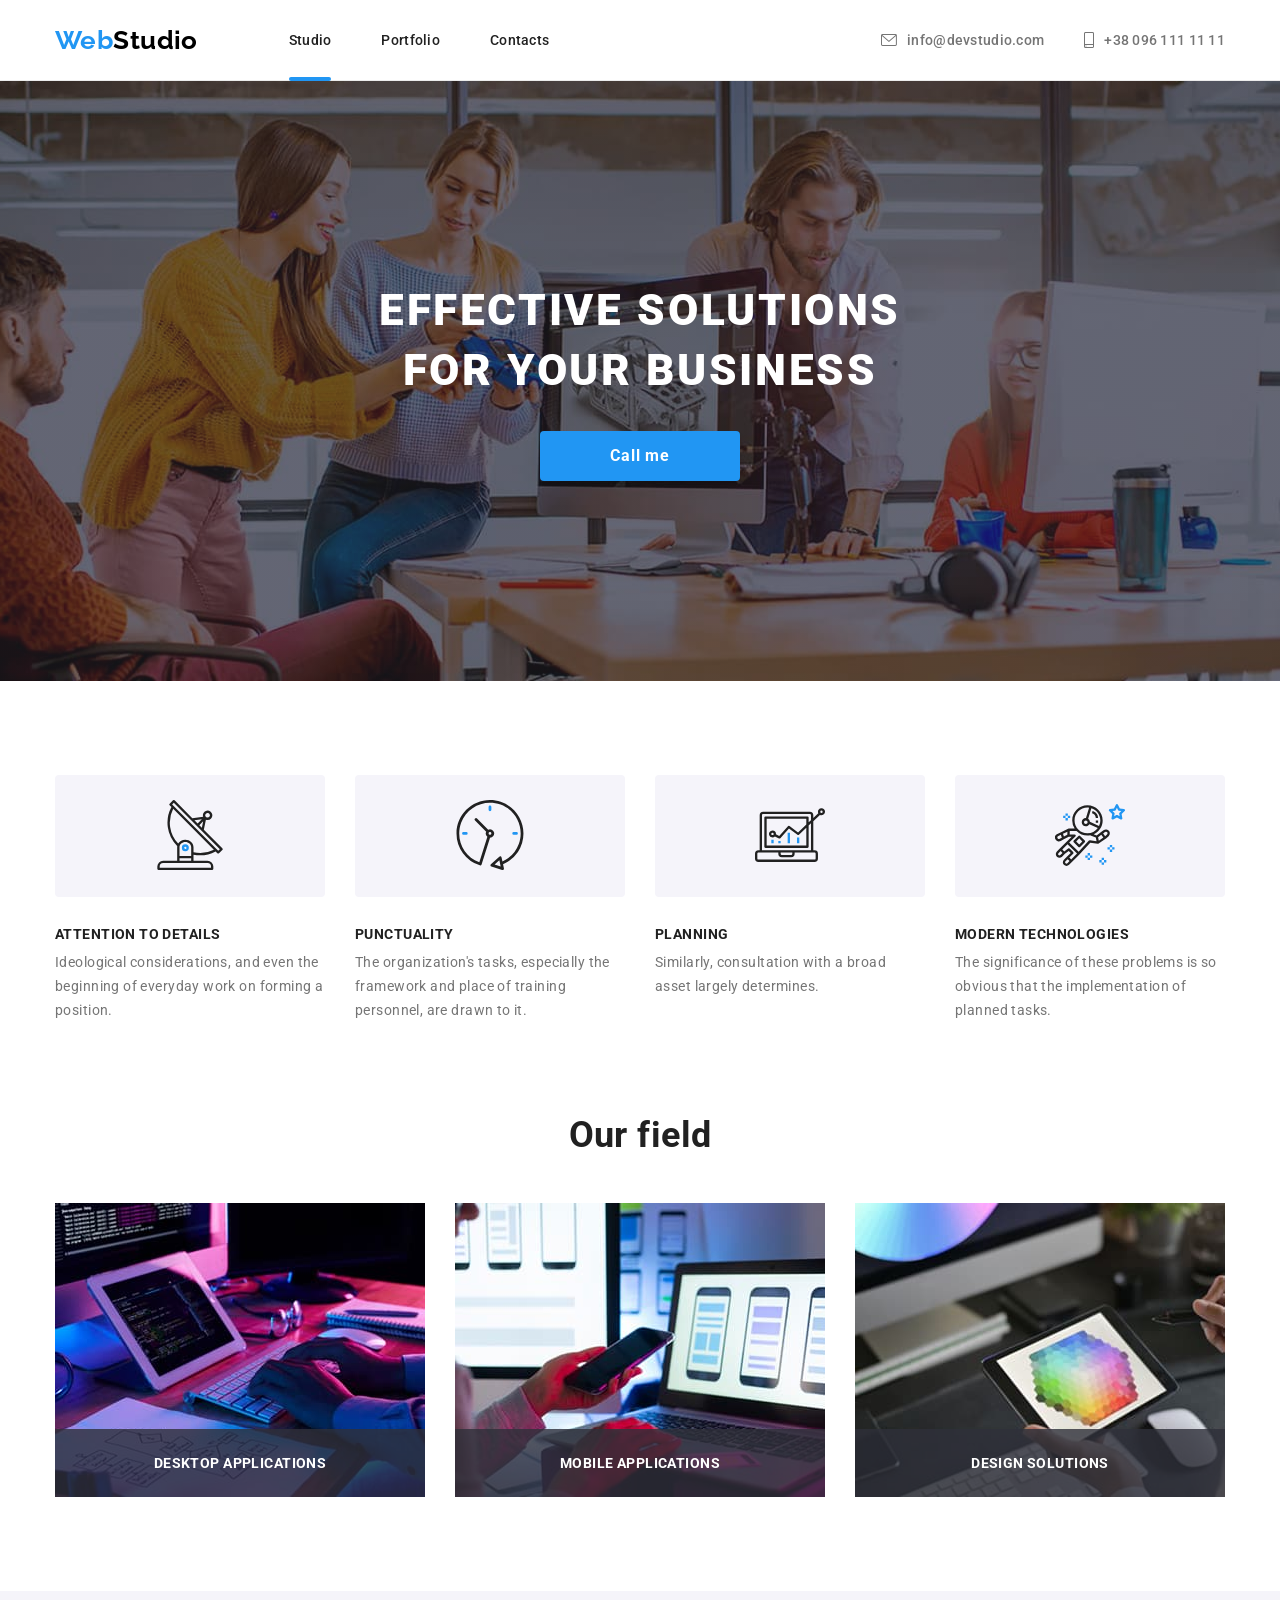
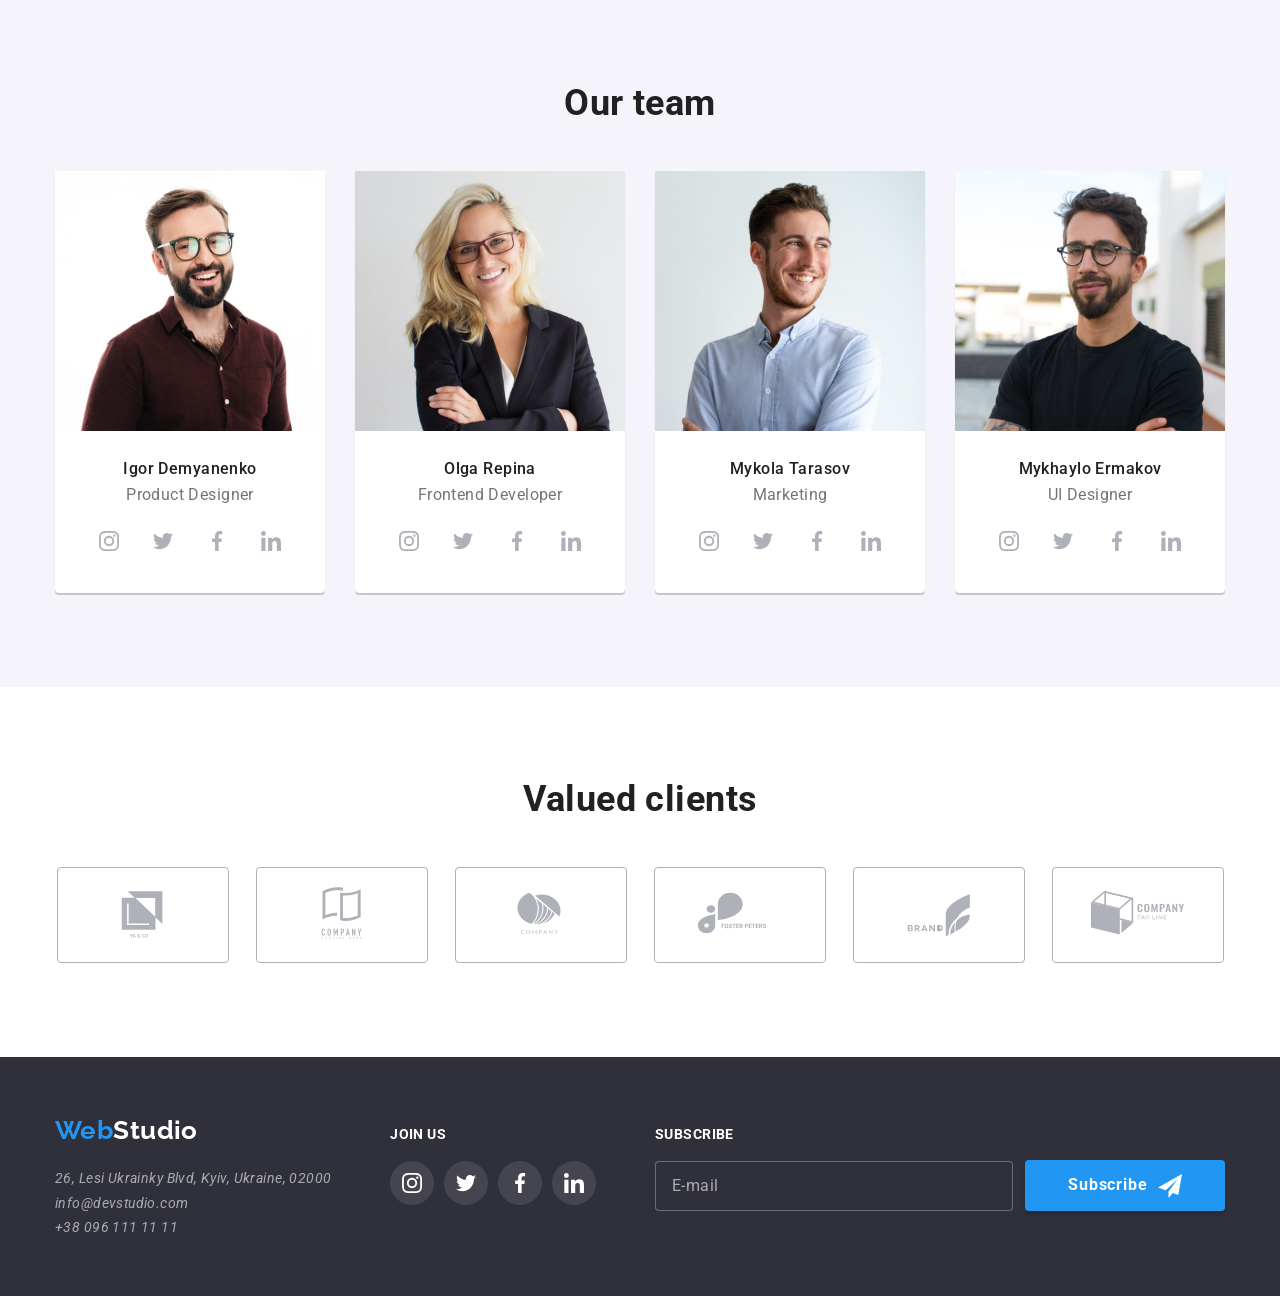
==== commit b0d767e9: "feat: implement feedback form (markup, custom checkbox, styles) and refactor codebase" ====
--- a/index.html
+++ b/index.html
@@ -21,6 +21,7 @@
     <link rel="stylesheet" href="./css/footer.css" />
     <link rel="stylesheet" href="./css/social.css" />
     <link rel="stylesheet" href="./css/modal.css" />
+    <link rel="stylesheet" href="./css/contact-form.css" />
   </head>
   <body data-body>
     <!-- header -->
@@ -42,7 +43,7 @@
               <a class="site-nav-link" href="./portfolio.html">Portfolio</a>
             </li>
             <li class="site-nav-list-item">
-              <a class="site-nav-link" href="">Contacts</a>
+              <a class="site-nav-link" href="#">Contacts</a>
             </li>
           </ul>
         </nav>
@@ -559,6 +560,32 @@
             </li>
           </ul>
         </section>
+
+        <section>
+          <b class="visually-hidden">Subscribe</b>
+          <form class="subscribe-form">
+            <div class="subscribe-form-field" role="group">
+              <label for="subscribe" class="subscribe-label"> SUBSCRIBE </label>
+
+              <input
+                type="email"
+                name="email"
+                class="subscribe-input"
+                id="subscribe"
+                placeholder="E-mail"
+                required
+              />
+            </div>
+
+            <button type="submit" class="btn main-btn subscribe-btn">
+              Subscribe
+
+              <svg class="subscribe-icon" width="24" height="24">
+                <use href="./images/svg/sprite.svg#send"></use>
+              </svg>
+            </button>
+          </form>
+        </section>
       </div>
     </footer>
 
@@ -570,9 +597,118 @@
             <use href="./images/svg/sprite.svg#close-cross"></use>
           </svg>
         </button>
+
+        <h2 class="modal-title">
+          Leave your contacts and we will call you back
+        </h2>
+
+        <form class="contact-form">
+          <div role="group" class="contact-form__group">
+            <input
+              type="text"
+              name="name"
+              class="contact-form__input"
+              id="name"
+              placeholder=" "
+              required
+            />
+            <svg class="contact-form__icon" width="18" height="18">
+              <use href="./images/svg/sprite.svg#person"></use>
+            </svg>
+            <label for="name" class="contact-form__label">Name</label>
+          </div>
+
+          <div
+            role="contact-form group"
+            class="contact-form__group contact-form__group--margin-top"
+          >
+            <input
+              type="tel"
+              name="tel"
+              class="contact-form__input"
+              id="tel"
+              placeholder=" "
+              required
+            />
+            <svg class="contact-form__icon" width="18" height="18">
+              <use href="./images/svg/sprite.svg#phone"></use>
+            </svg>
+            <label for="tel" class="contact-form__label">Phone number</label>
+          </div>
+
+          <div
+            role="contact-form group"
+            class="contact-form__group contact-form__group--margin-top"
+          >
+            <input
+              type="email"
+              name="email"
+              class="contact-form__input"
+              id="email"
+              placeholder=" "
+              required
+            />
+            <svg class="contact-form__icon" width="18" height="18">
+              <use href="./images/svg/sprite.svg#email"></use>
+            </svg>
+            <label for="email" class="contact-form__label">E-mail</label>
+          </div>
+
+          <div
+            role="contact-form group"
+            class="contact-form__group contact-form__group--margin-top"
+          >
+            <textarea
+              name="msg"
+              class="contact-form__input contact-form__text-area"
+              id="msg"
+              placeholder=" "
+            ></textarea>
+
+            <svg
+              class="contact-form__icon contact-form__text-area-icon"
+              width="18"
+              height="18"
+            >
+              <use href="./images/svg/sprite.svg#message"></use>
+            </svg>
+
+            <label
+              for="msg"
+              class="contact-form__label contact-form__text-area-label"
+              >Enter your message</label
+            >
+          </div>
+
+          <div role="license-group" class="license">
+            <input
+              type="checkbox"
+              name="license"
+              id="license"
+              class="license__check"
+              required
+            />
+            <svg class="license__icon" width="16" height="16">
+              <use href="./images/svg/sprite.svg#check"></use>
+            </svg>
+
+            <label for="license" class="license__label"
+              >I have read and agree to the End User
+              <a href="#" class="license__link">License Agreement</a></label
+            >
+          </div>
+
+          <button
+            type="submit"
+            class="btn main-btn btn--centered contact-form__btn"
+          >
+            Send
+          </button>
+        </form>
       </div>
     </div>
 
+    <script src="./js/contact-form.js"></script>
     <script src="./js/modal.js"></script>
   </body>
 </html>
--- a/css/common.css
+++ b/css/common.css
@@ -60,7 +60,6 @@
 }
 
 .container {
-  /* width: 1200px; */
   max-width: 1200px;
   padding: 0 15px;
   margin: 0 auto;
@@ -82,7 +81,7 @@
 
 .current-page::after {
   position: absolute;
-  bottom: -1px;
+  bottom: -2px;
   left: 0;
 
   display: block;
@@ -117,3 +116,22 @@
 
   cursor: pointer;
 }
+
+.main-btn {
+  min-width: 200px;
+  padding: 10px 55px;
+
+  background-color: var(--accent-color);
+  color: var(--white-color);
+
+  font-weight: 700;
+  line-height: 1.88;
+  letter-spacing: 0.06em;
+
+  box-shadow: 0px 4px 4px 0px rgba(0, 0, 0, 0.15);
+}
+
+.btn--centered {
+  display: block;
+  margin: 0 auto;
+}
--- a/css/main-page.css
+++ b/css/main-page.css
@@ -1,4 +1,5 @@
 /* Hero */
+
 .hero {
   text-align: center;
 }
@@ -40,17 +41,6 @@
   color: var(--white-color);
 
   text-transform: uppercase;
-}
-
-.main-btn {
-  padding: 10px 55px;
-
-  background-color: var(--accent-color);
-  color: var(--white-color);
-
-  font-weight: 700;
-  line-height: 1.88;
-  letter-spacing: 0.06em;
 }
 
 /* Features  list*/
--- a/css/clients.css
+++ b/css/clients.css
@@ -13,7 +13,7 @@
   justify-content: center;
   align-items: center;
   margin-top: 50px;
-  gap: var(--primary-gap);
+  gap: 27px;
 }
 
 .client-link {
--- a/css/footer.css
+++ b/css/footer.css
@@ -38,7 +38,7 @@
 .footer-flex {
   display: flex;
   flex-wrap: wrap;
-  gap: 70px;
+  justify-content: space-between;
 
   align-items: baseline;
 }
@@ -48,3 +48,64 @@
   font-size: 14px;
   color: var(--white-color);
 }
+
+.subscribe-form {
+  display: flex;
+  flex-wrap: wrap;
+  justify-content: flex-end;
+  align-items: flex-end;
+  gap: 12px;
+
+  width: 100%;
+}
+
+.subscribe-form-field {
+  display: flex;
+  flex-direction: column;
+  justify-content: center;
+  align-items: flex-start;
+  gap: 20px;
+}
+
+.subscribe-label {
+  font-weight: 700;
+  color: var(--white-color);
+}
+
+.subscribe-input {
+  min-width: 358px;
+  padding: 14px 16px;
+
+  border: 1px solid rgba(255, 255, 255, 0.3);
+  border-radius: 4px;
+
+  font-size: 16px;
+  line-height: 1.25;
+  letter-spacing: 0.03em;
+
+  color: var(--white-color);
+  background-color: #2f303a;
+
+  transition: border var(--duration) var(--timing-fn);
+}
+
+.subscribe-input::placeholder {
+  color: rgba(255, 255, 255, 0.6);
+}
+
+.subscribe-input:focus-visible {
+  outline: 1px solid var(--accent-color);
+  border: 1px solid var(--accent-color);
+}
+
+.subscribe-btn {
+  display: flex;
+  justify-content: center;
+  align-items: center;
+  gap: 10px;
+  padding: 10px 28px;
+}
+
+.subscribe-icon {
+  fill: var(--white-color);
+}
--- a/css/social.css
+++ b/css/social.css
@@ -1,5 +1,6 @@
 .social-list {
   display: flex;
+  flex-wrap: wrap;
   flex-wrap: balance;
   gap: 10px;
   margin-top: 16px;
--- a/css/modal.css
+++ b/css/modal.css
@@ -1,5 +1,6 @@
 .is-hidden {
   overflow: hidden;
+  pointer-events: none;
 }
 
 .backdrop {
@@ -13,6 +14,7 @@
   transform: translate(-50%, -50%) scale(1);
 
   opacity: 1;
+  overflow: hidden;
   pointer-events: all;
   background-color: rgba(0, 0, 0, 0.2);
 
@@ -28,7 +30,10 @@
   transform: translate(-50%, -50%);
 
   width: 528px;
-  height: 581px;
+
+  max-height: 581px;
+  padding: 40px;
+
   border-radius: 4px;
 
   background-color: var(--white-color);
@@ -51,6 +56,12 @@
   cursor: pointer;
 
   background-color: var(--white-color);
+}
+
+.modal-title {
+  font-weight: 700;
+  font-size: 20px;
+  text-align: center;
 }
 
 .modal-close-btn:hover,
--- a/css/contact-form.css
+++ b/css/contact-form.css
@@ -0,0 +1,139 @@
+.contact-form {
+  margin-top: 30px;
+}
+
+.contact-form__group {
+  position: relative;
+}
+
+.contact-form__input {
+  width: 100%;
+  padding: 11px 42px;
+
+  border: 1px solid rgba(33, 33, 33, 0.2);
+  border-radius: 4px;
+
+  color: var(--primary-font-color);
+}
+
+.contact-form__text-area {
+  height: 120px;
+  resize: none;
+}
+
+.contact-form__group--margin-top {
+  margin-top: 28px;
+}
+
+.contact-form__icon,
+.contact-form__label {
+  position: absolute;
+  top: 50%;
+  left: 12px;
+
+  transform: translateY(-50%);
+}
+
+.contact-form__icon {
+  fill: var(--primary-font-color);
+}
+
+.contact-form__input:focus-visible {
+  outline: 1px solid var(--accent-color);
+}
+
+.contact-form__input:focus-visible + .contact-form__icon {
+  fill: var(--accent-color);
+}
+
+.contact-form__input:focus-visible ~ .contact-form__label,
+.contact-form__input:not(:placeholder-shown) ~ .contact-form__label {
+  transform: translate3d(-30px, -40px, 0);
+}
+
+.contact-form__label {
+  left: 42px;
+
+  font-family: Roboto;
+  font-weight: 400;
+  font-size: 12px;
+  line-height: 1;
+  letter-spacing: 0.01em;
+
+  color: var(--secondary-font-color);
+
+  transition: transform var(--duration) var(--timing-fn);
+}
+
+.contact-form__text-area-icon,
+.contact-form__text-area-label {
+  transform: translateY(0);
+}
+
+.contact-form__text-area-icon {
+  top: 11px;
+}
+
+.contact-form__text-area-label {
+  top: 13px;
+}
+
+.contact-form__input:focus-visible ~ .contact-form__text-area-label,
+.contact-form__input:not(:placeholder-shown) ~ .contact-form__text-area-label {
+  transform: translate3d(-30px, -32px, 0);
+}
+
+.license {
+  position: relative;
+}
+
+.license__icon {
+  opacity: 0;
+  pointer-events: none;
+
+  transition: opacity var(--duration) var(--timing-fn);
+}
+
+.license__icon,
+.license__check {
+  position: absolute;
+
+  top: 50%;
+  left: 13px;
+
+  transform: translateY(-50%);
+}
+
+.license__check {
+  appearance: none;
+  width: 16px;
+  height: 16px;
+  border: 2px solid var(--primary-font-color);
+  border-radius: 2px;
+
+  opacity: 1;
+  transition: opacity var(--duration) var(--timing-fn);
+}
+
+.license__check:checked {
+  opacity: 0;
+}
+
+.license__check:checked + .license__icon {
+  opacity: 1;
+}
+
+.license .license__link {
+  text-decoration: underline;
+  color: var(--accent-color);
+}
+
+.license__label {
+  display: block;
+  margin-top: 20px;
+  text-align: center;
+}
+
+.contact-form__btn {
+  margin-top: 30px;
+}
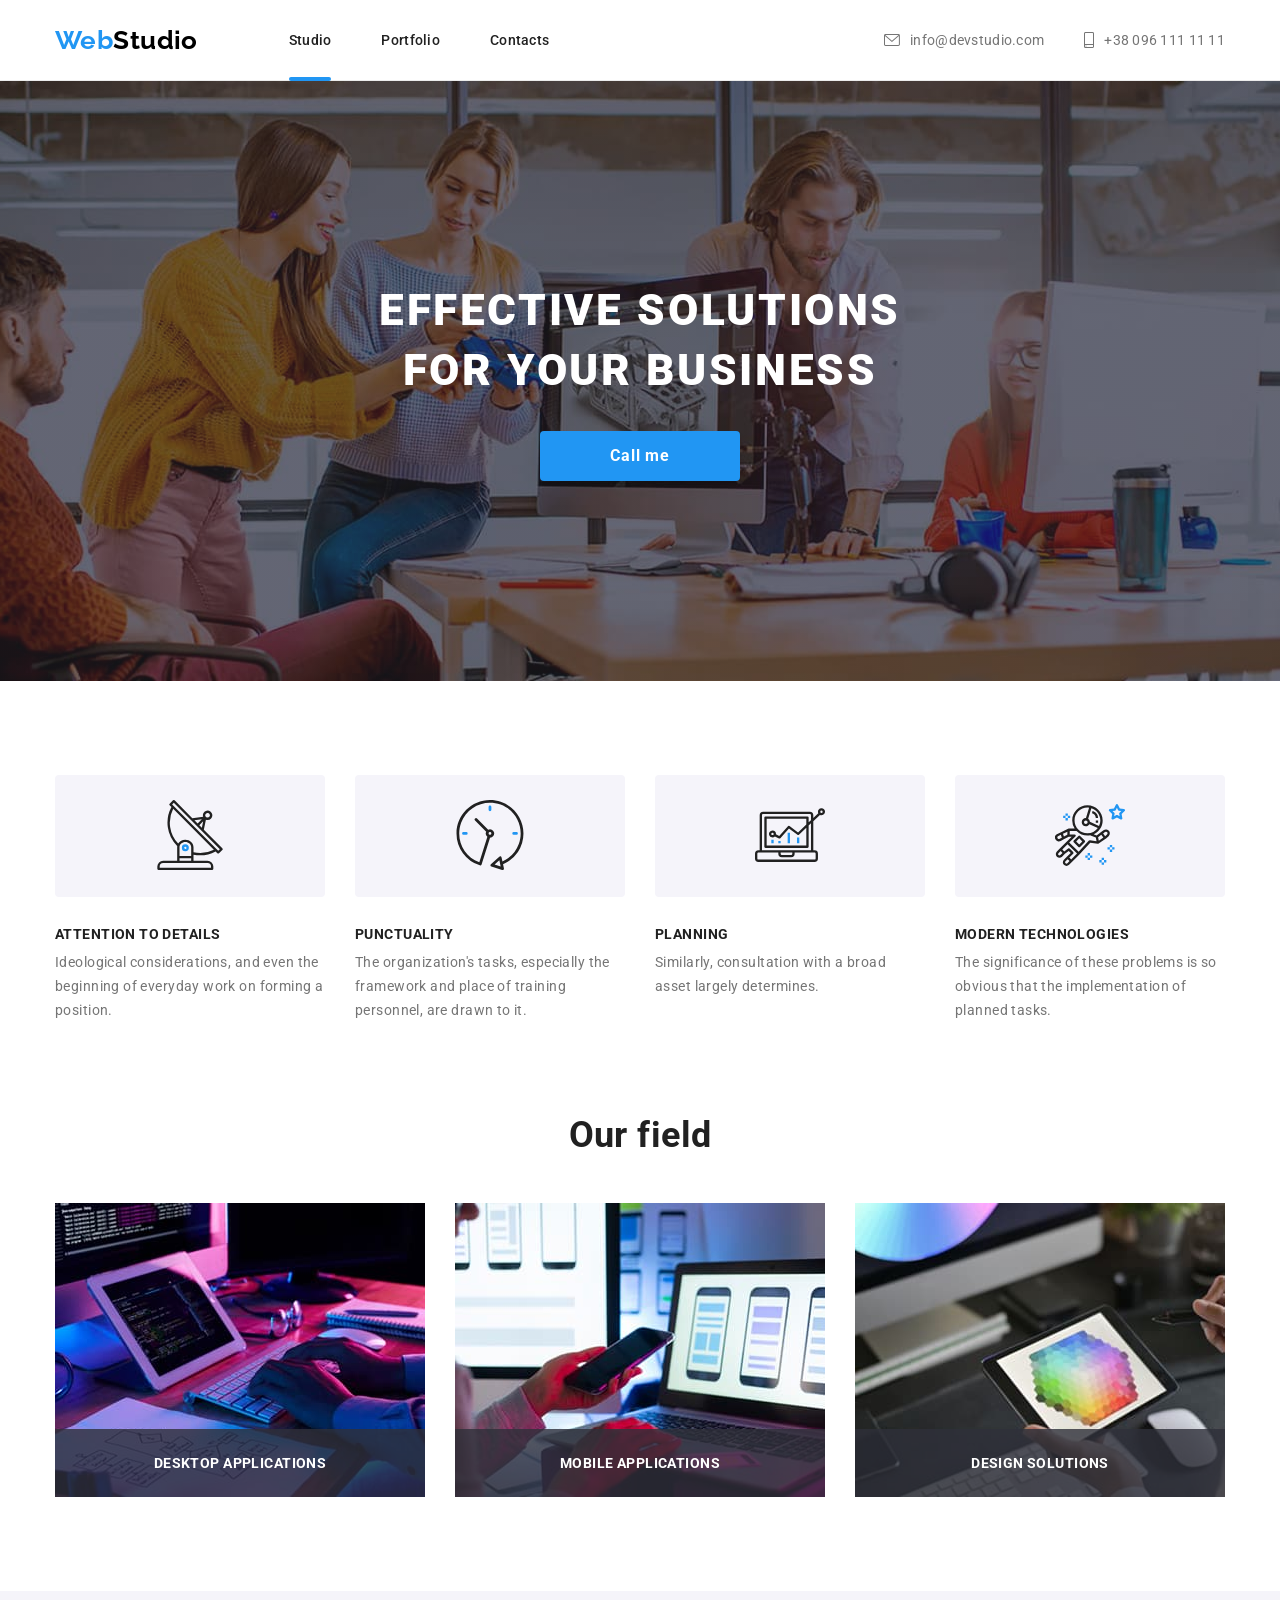
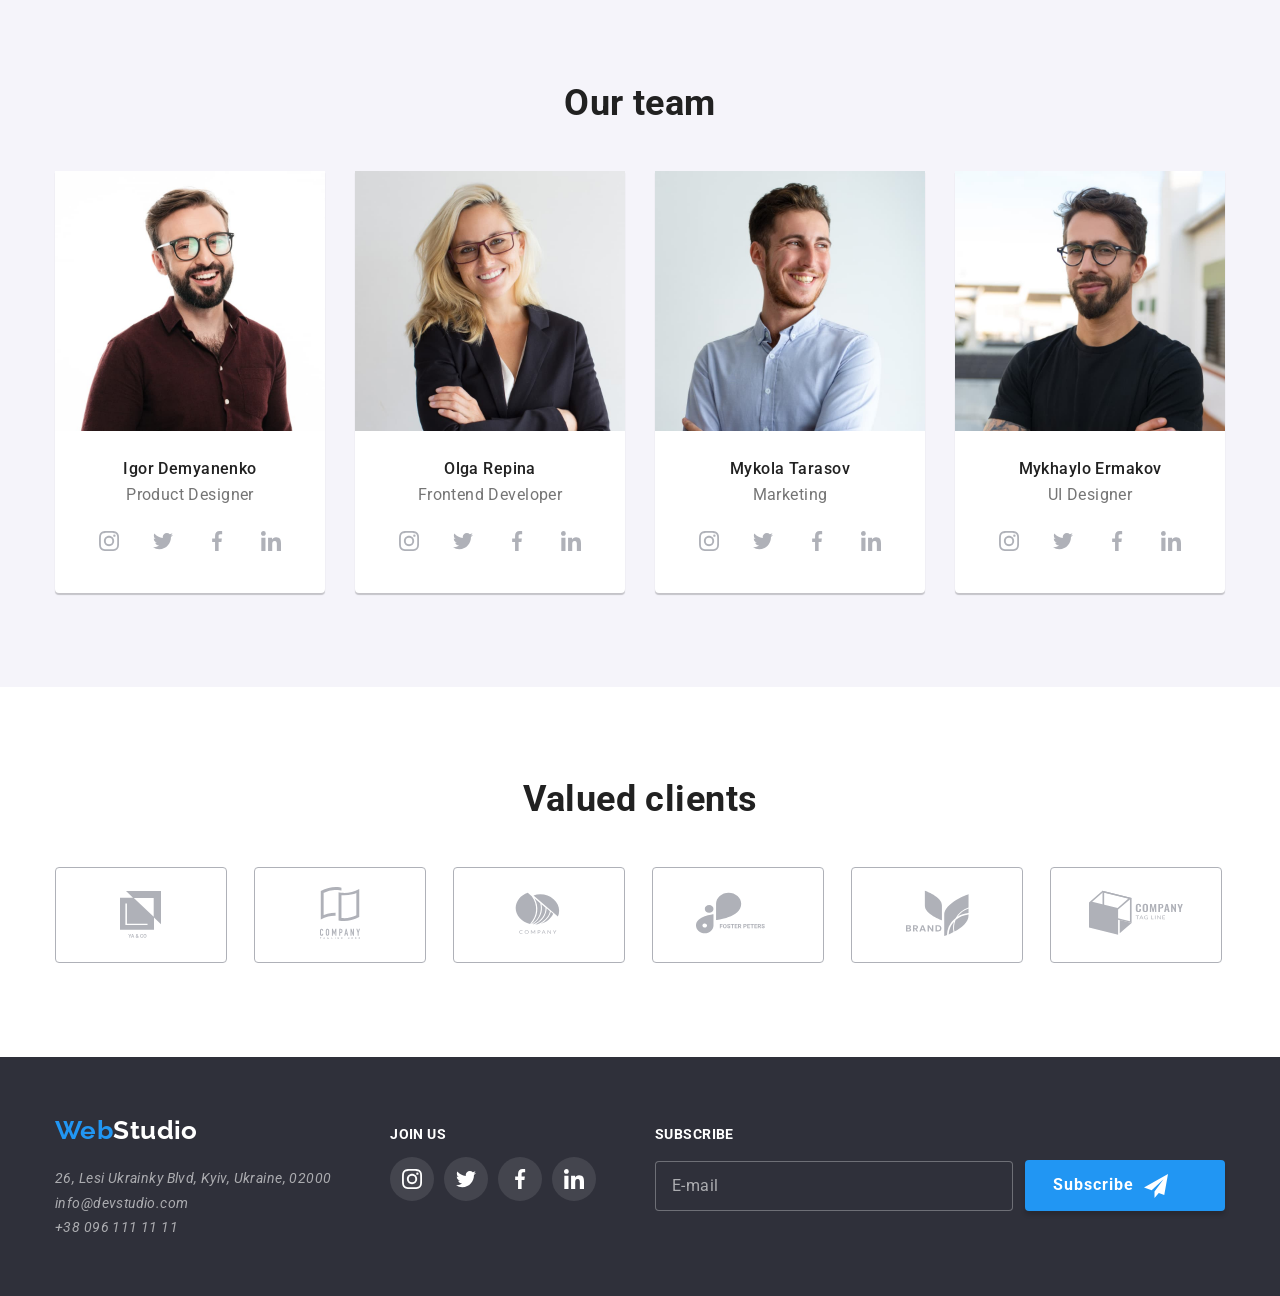
==== commit de692821: "css to sass" ====
--- a/index.html
+++ b/index.html
@@ -14,53 +14,51 @@
       rel="stylesheet"
       href="https://cdnjs.cloudflare.com/ajax/libs/modern-normalize/3.0.1/modern-normalize.min.css"
     />
-    <link rel="stylesheet" href="./css/common.css" />
-    <link rel="stylesheet" href="./css/header.css" />
-    <link rel="stylesheet" href="./css/main-page.css" />
-    <link rel="stylesheet" href="./css/clients.css" />
-    <link rel="stylesheet" href="./css/footer.css" />
-    <link rel="stylesheet" href="./css/social.css" />
-    <link rel="stylesheet" href="./css/modal.css" />
-    <link rel="stylesheet" href="./css/contact-form.css" />
+    <link rel="stylesheet" href="./css/main.min.css" />
   </head>
   <body data-body>
     <!-- header -->
 
     <header>
-      <div class="container header-flex">
-        <nav class="site-nav">
+      <div class="container header--layout">
+        <nav class="main-nav">
           <a class="logo" href="./index.html"
-            ><span class="logo-accent">Web</span>Studio</a
+            ><span class="logo--accent">Web</span>Studio</a
           >
 
-          <ul class="site-nav-list no-list-style">
-            <li class="site-nav-list-item">
-              <a class="site-nav-link current-page" href="./index.html"
+          <ul class="main-nav__list">
+            <li class="main-nav__item">
+              <a
+                class="main-nav__link main-nav__link--current-page"
+                href="./index.html"
                 >Studio</a
               >
             </li>
-            <li class="site-nav-list-item">
-              <a class="site-nav-link" href="./portfolio.html">Portfolio</a>
-            </li>
-            <li class="site-nav-list-item">
-              <a class="site-nav-link" href="#">Contacts</a>
+            <li class="main-nav__item">
+              <a class="main-nav__link" href="./portfolio.html">Portfolio</a>
+            </li>
+            <li class="main-nav__item">
+              <a class="main-nav__link" href="#">Contacts</a>
             </li>
           </ul>
         </nav>
 
-        <ul class="contacts-list no-list-style">
-          <li class="contacts-list-item">
-            <a class="contacts-list-link" href="mailto:info@devstudio.com">
-              <svg class="contacts-list-icon" width="16" height="16">
+        <ul class="header-contacts-list">
+          <li class="header-contacts-list__item">
+            <a
+              class="header-contacts-list__link"
+              href="mailto:info@devstudio.com"
+            >
+              <svg class="header-contacts-list__icon" width="16" height="16">
                 <use href="./images/svg/sprite.svg#envelope"></use>
               </svg>
               info@devstudio.com</a
             >
           </li>
 
-          <li class="contacts-list-item">
-            <a class="contacts-list-link" href="tel:+380961111111">
-              <svg class="contacts-list-icon" width="10" height="16">
+          <li class="header-contacts-list__item">
+            <a class="header-contacts-list__link" href="tel:+380961111111">
+              <svg class="header-contacts-list__icon" width="10" height="16">
                 <use href="./images/svg/sprite.svg#smartphone"></use>
               </svg>
               +38 096 111 11 11</a
@@ -73,8 +71,8 @@
     <main>
       <!-- Hero -->
       <section class="hero">
-        <div class="hero-bcg-img">
-          <div class="section container">
+        <div class="hero__bcg-img">
+          <div class="section hero__section container">
             <h1 class="hero-title">
               effective solutions <br />
               for your business
@@ -91,50 +89,50 @@
       <section class="section">
         <div class="container">
           <h2 class="visually-hidden">Features</h2>
-          <ul class="features-list no-list-style">
-            <li class="features-list-item">
-              <div class="feature-icon-wraper">
-                <svg class="feature-list-icon" width="70" height="70">
+          <ul class="features__list">
+            <li class="features-list__item">
+              <div class="features-list__icon-wrapper">
+                <svg width="70" height="70">
                   <use href="./images/svg/sprite.svg#antenna"></use>
                 </svg>
               </div>
-              <h3 class="features-list-title">ATTENTION TO DETAILS</h3>
-              <p class="features-list-descr">
+              <h3 class="features-list__title">ATTENTION TO DETAILS</h3>
+              <p class="features-list__descr">
                 Ideological considerations, and even the beginning of everyday
                 work on forming a position.
               </p>
             </li>
-            <li class="features-list-item">
-              <div class="feature-icon-wraper">
-                <svg class="feature-list-icon" width="70" height="70">
+            <li class="features-list__item">
+              <div class="features-list__icon-wrapper">
+                <svg class="features__icon" width="70" height="70">
                   <use href="./images/svg/sprite.svg#clock"></use>
                 </svg>
               </div>
-              <h3 class="features-list-title">PUNCTUALITY</h3>
-              <p class="features-list-descr">
+              <h3 class="features-list__title">PUNCTUALITY</h3>
+              <p class="features-list__descr">
                 The organization's tasks, especially the framework and place of
                 training personnel, are drawn to it.
               </p>
             </li>
-            <li class="features-list-item">
-              <div class="feature-icon-wraper">
-                <svg class="feature-list-icon" width="70" height="70">
+            <li class="features-list__item">
+              <div class="features-list__icon-wrapper">
+                <svg class="features__icon" width="70" height="70">
                   <use href="./images/svg/sprite.svg#diagram"></use>
                 </svg>
               </div>
-              <h3 class="features-list-title">PLANNING</h3>
-              <p class="features-list-descr">
+              <h3 class="features-list__title">PLANNING</h3>
+              <p class="features-list__descr">
                 Similarly, consultation with a broad asset largely determines.
               </p>
             </li>
-            <li class="features-list-item">
-              <div class="feature-icon-wraper">
-                <svg class="feature-list-icon" width="70" height="70">
+            <li class="features-list__item">
+              <div class="features-list__icon-wrapper">
+                <svg class="features__icon" width="70" height="70">
                   <use href="./images/svg/sprite.svg#astronaut"></use>
                 </svg>
               </div>
-              <h3 class="features-list-title">MODERN TECHNOLOGIES</h3>
-              <p class="features-list-descr">
+              <h3 class="features-list__title">MODERN TECHNOLOGIES</h3>
+              <p class="features-list__descr">
                 The significance of these problems is so obvious that the
                 implementation of planned tasks.
               </p>
@@ -145,36 +143,36 @@
 
       <!-- OUR FIELD -->
 
-      <section class="section our-field">
+      <section class="section our-field__section">
         <div class="container">
-          <h2 class="our-field-title">Our field</h2>
-          <ul class="our-field-list no-list-style">
-            <li class="our-field-list-item">
+          <h2 class="our-field__title">Our field</h2>
+          <ul class="our-field__list">
+            <li class="our-field__item">
               <img
                 src="./images/our-field/wwd-1.jpg"
                 alt="man typing on keyboard"
                 width="370"
                 height="294"
               />
-              <p class="our-field-item-descr">DESKTOP APPLICATIONS</p>
-            </li>
-            <li class="our-field-list-item">
+              <p class="our-field__descr">DESKTOP APPLICATIONS</p>
+            </li>
+            <li class="our-field__item">
               <img
                 src="./images/our-field/wwd-2.jpg"
                 alt="developing mobile app gui"
                 width="370"
                 height="294"
               />
-              <p class="our-field-item-descr">MOBILE APPLICATIONS</p>
-            </li>
-            <li class="our-field-list-item">
+              <p class="our-field__descr">MOBILE APPLICATIONS</p>
+            </li>
+            <li class="our-field__item">
               <img
                 src="./images/our-field/wwd-3.jpg"
                 alt="designer picking color"
                 width="370"
                 height="294"
               />
-              <p class="our-field-item-descr">DESIGN SOLUTIONS</p>
+              <p class="our-field__descr">DESIGN SOLUTIONS</p>
             </li>
           </ul>
         </div>
@@ -184,7 +182,7 @@
 
       <section class="team-section section">
         <div class="container">
-          <h2 class="team-title">Our team</h2>
+          <h2 class="team-section__title">Our team</h2>
 
           <ul class="team-list no-list-style">
             <li class="team-list-item">
@@ -195,50 +193,50 @@
                   width="270"
                   height="260"
                 />
-                <div class="team-card-meta">
-                  <h3 class="team-card-title">Igor Demyanenko</h3>
-                  <p class="team-card-text">Product Designer</p>
-                  <ul class="social-list no-list-style">
-                    <li class="social-list-item">
-                      <a
-                        class="social-link"
+                <div class="team-card__thumb">
+                  <h3 class="team-card__title">Igor Demyanenko</h3>
+                  <p class="team-card__text">Product Designer</p>
+                  <ul class="social-list">
+                    <li class="social-list-item">
+                      <a
+                        class="social-list__link"
                         href="https://instagram.com"
                         aria-label="instagram link"
                       >
-                        <svg class="social-icon" width="20" height="20">
+                        <svg class="social-list__icon" width="20" height="20">
                           <use href="./images/svg/sprite.svg#instagram"></use>
                         </svg>
                       </a>
                     </li>
                     <li class="social-list-item">
                       <a
-                        class="social-link"
+                        class="social-list__link"
                         href="https://twitter.com"
                         aria-label="twitter link"
                       >
-                        <svg class="social-icon" width="20" height="20">
+                        <svg class="social-list__icon" width="20" height="20">
                           <use href="./images/svg/sprite.svg#twitter"></use>
                         </svg>
                       </a>
                     </li>
                     <li class="social-list-item">
                       <a
-                        class="social-link"
+                        class="social-list__link"
                         href="https://www.facebook.com/"
                         aria-label="facebook link"
                       >
-                        <svg class="social-icon" width="20" height="20">
+                        <svg class="social-list__icon" width="20" height="20">
                           <use href="./images/svg/sprite.svg#facebook"></use>
                         </svg>
                       </a>
                     </li>
                     <li class="social-list-item">
                       <a
-                        class="social-link"
+                        class="social-list__link"
                         href="https://www.linkedin.com/"
                         aria-label="linkedin link"
                       >
-                        <svg class="social-icon" width="20" height="20">
+                        <svg class="social-list__icon" width="20" height="20">
                           <use href="./images/svg/sprite.svg#linkedin"></use>
                         </svg>
                       </a>
@@ -256,50 +254,50 @@
                   width="270"
                   height="260"
                 />
-                <div class="team-card-meta">
-                  <h3 class="team-card-title">Olga Repina</h3>
-                  <p class="team-card-text">Frontend Developer</p>
-                  <ul class="social-list no-list-style">
-                    <li class="social-list-item">
-                      <a
-                        class="social-link"
+                <div class="team-card__thumb">
+                  <h3 class="team-card__title">Olga Repina</h3>
+                  <p class="team-card__text">Frontend Developer</p>
+                  <ul class="social-list">
+                    <li class="social-list-item">
+                      <a
+                        class="social-list__link"
                         href="https://instagram.com"
                         aria-label="instagram link"
                       >
-                        <svg class="social-icon" width="20" height="20">
+                        <svg class="social-list__icon" width="20" height="20">
                           <use href="./images/svg/sprite.svg#instagram"></use>
                         </svg>
                       </a>
                     </li>
                     <li class="social-list-item">
                       <a
-                        class="social-link"
+                        class="social-list__link"
                         href="https://twitter.com"
                         aria-label="twitter link"
                       >
-                        <svg class="social-icon" width="20" height="20">
+                        <svg class="social-list__icon" width="20" height="20">
                           <use href="./images/svg/sprite.svg#twitter"></use>
                         </svg>
                       </a>
                     </li>
                     <li class="social-list-item">
                       <a
-                        class="social-link"
+                        class="social-list__link"
                         href="https://www.facebook.com/"
                         aria-label="facebook link"
                       >
-                        <svg class="social-icon" width="20" height="20">
+                        <svg class="social-list__icon" width="20" height="20">
                           <use href="./images/svg/sprite.svg#facebook"></use>
                         </svg>
                       </a>
                     </li>
                     <li class="social-list-item">
                       <a
-                        class="social-link"
+                        class="social-list__link"
                         href="https://www.linkedin.com/"
                         aria-label="linkedin link"
                       >
-                        <svg class="social-icon" width="20" height="20">
+                        <svg class="social-list__icon" width="20" height="20">
                           <use href="./images/svg/sprite.svg#linkedin"></use>
                         </svg>
                       </a>
@@ -317,50 +315,50 @@
                   width="270"
                   height="260"
                 />
-                <div class="team-card-meta">
-                  <h3 class="team-card-title">Mykola Tarasov</h3>
-                  <p class="team-card-text">Marketing</p>
-                  <ul class="social-list no-list-style">
-                    <li class="social-list-item">
-                      <a
-                        class="social-link"
+                <div class="team-card__thumb">
+                  <h3 class="team-card__title">Mykola Tarasov</h3>
+                  <p class="team-card__text">Marketing</p>
+                  <ul class="social-list">
+                    <li class="social-list-item">
+                      <a
+                        class="social-list__link"
                         href="https://instagram.com"
                         aria-label="instagram link"
                       >
-                        <svg class="social-icon" width="20" height="20">
+                        <svg class="social-list__icon" width="20" height="20">
                           <use href="./images/svg/sprite.svg#instagram"></use>
                         </svg>
                       </a>
                     </li>
                     <li class="social-list-item">
                       <a
-                        class="social-link"
+                        class="social-list__link"
                         href="https://twitter.com"
                         aria-label="twitter link"
                       >
-                        <svg class="social-icon" width="20" height="20">
+                        <svg class="social-list__icon" width="20" height="20">
                           <use href="./images/svg/sprite.svg#twitter"></use>
                         </svg>
                       </a>
                     </li>
                     <li class="social-list-item">
                       <a
-                        class="social-link"
+                        class="social-list__link"
                         href="https://www.facebook.com/"
                         aria-label="facebook link"
                       >
-                        <svg class="social-icon" width="20" height="20">
+                        <svg class="social-list__icon" width="20" height="20">
                           <use href="./images/svg/sprite.svg#facebook"></use>
                         </svg>
                       </a>
                     </li>
                     <li class="social-list-item">
                       <a
-                        class="social-link"
+                        class="social-list__link"
                         href="https://www.linkedin.com/"
                         aria-label="linkedin link"
                       >
-                        <svg class="social-icon" width="20" height="20">
+                        <svg class="social-list__icon" width="20" height="20">
                           <use href="./images/svg/sprite.svg#linkedin"></use>
                         </svg>
                       </a>
@@ -378,50 +376,50 @@
                   width="270"
                   height="260"
                 />
-                <div class="team-card-meta">
-                  <h3 class="team-card-title">Mykhaylo Ermakov</h3>
-                  <p class="team-card-text">UI Designer</p>
-                  <ul class="social-list no-list-style">
-                    <li class="social-list-item">
-                      <a
-                        class="social-link"
+                <div class="team-card__thumb">
+                  <h3 class="team-card__title">Mykhaylo Ermakov</h3>
+                  <p class="team-card__text">UI Designer</p>
+                  <ul class="social-list">
+                    <li class="social-list-item">
+                      <a
+                        class="social-list__link"
                         href="https://instagram.com"
                         aria-label="instagram link"
                       >
-                        <svg class="social-icon" width="20" height="20">
+                        <svg class="social-list__icon" width="20" height="20">
                           <use href="./images/svg/sprite.svg#instagram"></use>
                         </svg>
                       </a>
                     </li>
                     <li class="social-list-item">
                       <a
-                        class="social-link"
+                        class="social-list__link"
                         href="https://twitter.com"
                         aria-label="twitter link"
                       >
-                        <svg class="social-icon" width="20" height="20">
+                        <svg class="social-list__icon" width="20" height="20">
                           <use href="./images/svg/sprite.svg#twitter"></use>
                         </svg>
                       </a>
                     </li>
                     <li class="social-list-item">
                       <a
-                        class="social-link"
+                        class="social-list__link"
                         href="https://www.facebook.com/"
                         aria-label="facebook link"
                       >
-                        <svg class="social-icon" width="20" height="20">
+                        <svg class="social-list__icon" width="20" height="20">
                           <use href="./images/svg/sprite.svg#facebook"></use>
                         </svg>
                       </a>
                     </li>
                     <li class="social-list-item">
                       <a
-                        class="social-link"
+                        class="social-list__link"
                         href="https://www.linkedin.com/"
                         aria-label="linkedin link"
                       >
-                        <svg class="social-icon" width="20" height="20">
+                        <svg class="social-list__icon" width="20" height="20">
                           <use href="./images/svg/sprite.svg#linkedin"></use>
                         </svg>
                       </a>
@@ -438,45 +436,45 @@
         <div class="container">
           <h2 class="clients-title">Valued clients</h2>
 
-          <ul class="clients-list no-list-style">
-            <li class="clients-list-item">
-              <a class="client-link" href="#">
-                <svg class="client-icon" width="106" height="60">
+          <ul class="clients-list">
+            <li class="clients-list__item">
+              <a class="client-list__link" href="#">
+                <svg class="client-list__icon" width="106" height="60">
                   <use href="./images/svg/sprite.svg#client-1"></use>
                 </svg>
               </a>
             </li>
-            <li class="clients-list-item">
-              <a class="client-link" href="#">
-                <svg class="client-icon" width="106" height="60">
+            <li class="clients-list__item">
+              <a class="client-list__link" href="#">
+                <svg class="client-list__icon" width="106" height="60">
                   <use href="./images/svg/sprite.svg#client-2"></use>
                 </svg>
               </a>
             </li>
-            <li class="clients-list-item">
-              <a class="client-link" href="#">
-                <svg class="client-icon" width="106" height="60">
+            <li class="clients-list__item">
+              <a class="client-list__link" href="#">
+                <svg class="client-list__icon" width="106" height="60">
                   <use href="./images/svg/sprite.svg#client-3"></use>
                 </svg>
               </a>
             </li>
-            <li class="clients-list-item">
-              <a class="client-link" href="#">
-                <svg class="client-icon" width="106" height="60">
+            <li class="clients-list__item">
+              <a class="client-list__link" href="#">
+                <svg class="client-list__icon" width="106" height="60">
                   <use href="./images/svg/sprite.svg#client-4"></use>
                 </svg>
               </a>
             </li>
-            <li class="clients-list-item">
-              <a class="client-link" href="#">
-                <svg class="client-icon" width="106" height="60">
+            <li class="clients-list__item">
+              <a class="client-list__link" href="#">
+                <svg class="client-list__icon" width="106" height="60">
                   <use href="./images/svg/sprite.svg#client-5"></use>
                 </svg>
               </a>
             </li>
-            <li class="clients-list-item">
-              <a class="client-link" href="#">
-                <svg class="client-icon" width="106" height="60">
+            <li class="clients-list__item">
+              <a class="client-list__link" href="#">
+                <svg class="client-list__icon" width="106" height="60">
                   <use href="./images/svg/sprite.svg#client-6"></use>
                 </svg>
               </a>
@@ -489,10 +487,10 @@
     <!-- Footer -->
 
     <footer class="footer">
-      <div class="container footer-flex">
+      <div class="container footer--layout">
         <div class="footer-address-group">
-          <a class="logo" href="./index.html"
-            ><span class="logo-accent">Web</span>Studio</a
+          <a class="logo logo--reversed" href="./index.html"
+            ><span class="logo--accent">Web</span>Studio</a
           >
           <address class="address">
             <a
@@ -511,49 +509,49 @@
         </div>
 
         <section>
-          <h2 class="join-us-title">JOIN US</h2>
-
-          <ul class="social-list footer-social-list no-list-style">
+          <h2 class="join-us__title">JOIN US</h2>
+
+          <ul class="social-list footer__social--list">
             <li class="social-list-item">
               <a
-                class="social-link footer-social-link-color"
+                class="social-list__link social-list__link--reversed"
                 href="https://instagram.com"
                 aria-label="instagram link"
               >
-                <svg class="social-icon" width="20" height="20">
+                <svg class="social-list__icon" width="20" height="20">
                   <use href="./images/svg/sprite.svg#instagram"></use>
                 </svg>
               </a>
             </li>
             <li class="social-list-item">
               <a
-                class="social-link footer-social-link-color"
+                class="social-list__link social-list__link--reversed"
                 href="https://twitter.com"
                 aria-label="twitter link"
               >
-                <svg class="social-icon" width="20" height="20">
+                <svg class="social-list__icon" width="20" height="20">
                   <use href="./images/svg/sprite.svg#twitter"></use>
                 </svg>
               </a>
             </li>
             <li class="social-list-item">
               <a
-                class="social-link footer-social-link-color"
+                class="social-list__link social-list__link--reversed"
                 href="https://www.facebook.com/"
                 aria-label="facebook link"
               >
-                <svg class="social-icon" width="20" height="20">
+                <svg class="social-list__icon" width="20" height="20">
                   <use href="./images/svg/sprite.svg#facebook"></use>
                 </svg>
               </a>
             </li>
             <li class="social-list-item">
               <a
-                class="social-link footer-social-link-color"
+                class="social-list__link social-list__link--reversed"
                 href="https://www.linkedin.com/"
                 aria-label="linkedin link"
               >
-                <svg class="social-icon" width="20" height="20">
+                <svg class="social-list__icon" width="20" height="20">
                   <use href="./images/svg/sprite.svg#linkedin"></use>
                 </svg>
               </a>
@@ -564,23 +562,25 @@
         <section>
           <b class="visually-hidden">Subscribe</b>
           <form class="subscribe-form">
-            <div class="subscribe-form-field" role="group">
-              <label for="subscribe" class="subscribe-label"> SUBSCRIBE </label>
+            <div class="subscribe-form__field" role="group">
+              <label for="subscribe" class="subscribe-form__label">
+                SUBSCRIBE
+              </label>
 
               <input
                 type="email"
                 name="email"
-                class="subscribe-input"
+                class="subscribe-form__input"
                 id="subscribe"
                 placeholder="E-mail"
                 required
               />
             </div>
 
-            <button type="submit" class="btn main-btn subscribe-btn">
+            <button type="submit" class="btn main-btn subscribe__btn">
               Subscribe
 
-              <svg class="subscribe-icon" width="24" height="24">
+              <svg class="subscribe__icon" width="24" height="24">
                 <use href="./images/svg/sprite.svg#send"></use>
               </svg>
             </button>
@@ -592,13 +592,13 @@
     <!-- Modal window -->
     <div class="backdrop is-hidden" data-modal>
       <div class="modal">
-        <button class="modal-close-btn" data-modal-close type="button">
+        <button class="modal__close-btn" data-modal-close type="button">
           <svg class="close-icon" width="18" height="18">
             <use href="./images/svg/sprite.svg#close-cross"></use>
           </svg>
         </button>
 
-        <h2 class="modal-title">
+        <h2 class="modal__title">
           Leave your contacts and we will call you back
         </h2>
 
--- a/css/main.min.css
+++ b/css/main.min.css
@@ -0,0 +1 @@
+body{font-family:"Roboto",sans-serif;font-weight:400;font-size:14px;line-height:1;letter-spacing:.03em;color:#212121;background-color:#fff}img{display:block;max-width:100%;height:auto}a:link,a:visited,a:hover,a:active{text-decoration:none}p{margin:0}h1,h2,h3,h4,h5,h6{margin:0;padding:0}.portfolio-list,.filter,.clients-list,.social-list,.team-list,.our-field__list,.features__list,.main-nav__list,.header-contacts-list{margin:0;padding:0;list-style:none}.portfolio-list,.filter,.clients-list,.social-list,.team-list,.our-field__list,.features__list,.subscribe__btn,.subscribe-form__field,.subscribe-form,.footer--layout,.main-nav__list,.header-contacts-list__link,.header-contacts-list{display:flex;flex-wrap:wrap;align-items:center}.team-section__title,.our-field__title{margin-bottom:50px;text-align:center;font-weight:700;font-size:36px;line-height:1}.visually-hidden{position:absolute;width:0;height:0;margin:-1px;border:0;padding:0;white-space:nowrap;clip-path:inset(100%);clip:rect(0 0 0 0);overflow:hidden}.container{max-width:1200px;padding:0 15px;margin:0 auto}.section{padding:94px 0}header{border-bottom:1px solid #ececec}.header--layout{display:flex;flex-wrap:wrap;justify-content:space-between}.header-contacts-list{gap:40px}.header-contacts-list__link:hover,.header-contacts-list__link:focus{color:#2196f3}.header-contacts-list__link{gap:10px;padding:32px 0;letter-spacing:.02em;color:#757575;transition:color 250ms cubic-bezier(0.4, 0, 0.2, 1)}.header-contacts-list__icon{fill:currentColor}.logo{padding:27px 0;font-family:"Raleway",sans-serif;font-weight:700;font-size:26px;line-height:1;color:#000}.logo--accent{color:#2196f3}.logo--reversed{padding:0;color:#fff}.main-nav{display:flex;flex-wrap:wrap;gap:91px;max-width:1200px}.main-nav__list{gap:50px}.main-nav__list,.contacts__link{font-weight:500}.main-nav__link{position:relative;display:inline-block;padding:32px 0;letter-spacing:.02em;color:#212121;transition:color 250ms cubic-bezier(0.4, 0, 0.2, 1)}.main-nav__link:hover,.main-nav__link:focus{color:#2196f3}.main-nav__link--current-page::after{position:absolute;bottom:-2px;left:0;display:block;content:"";width:100%;height:4px;border:none;border-radius:2px;background-color:#2196f3}.btn{border:none;border-radius:4px;font-size:16px;cursor:pointer}.btn--centered{display:block;margin:0 auto}.main-btn{min-width:200px;padding:10px 55px;background-color:#2196f3;color:#fff;font-weight:700;line-height:1.88;letter-spacing:.06em;box-shadow:0px 4px 4px 0px rgba(0,0,0,.15)}.filter-btn{padding:6px 22px;font-weight:500;line-height:1.63;letter-spacing:.03em;color:#212121;background-color:#f5f4fa;transition:background-color 250ms cubic-bezier(0.4, 0, 0.2, 1),color 250ms cubic-bezier(0.4, 0, 0.2, 1),box-shadow 250ms cubic-bezier(0.4, 0, 0.2, 1)}.filter-btn:hover,.filter-btn:focus{cursor:pointer;color:#fff;background-color:#2196f3;box-shadow:0px 3px 1px 0px rgba(0,0,0,.12)}.footer{padding:60px 0;background-color:#2f303a}.footer__social--list{margin-top:20px}.footer--layout{justify-content:space-between;align-items:baseline}.address{margin-top:28px}.address-link{display:block;line-height:1.14;color:hsla(0,0%,100%,.6);transition:250ms cubic-bezier(0.4, 0, 0.2, 1)}.address-link:not(:first-child){margin-top:9px}.address-link:hover,.address-link:focus{color:#fff}.join-us__title{font-weight:700;font-size:14px;color:#fff}.subscribe-form{justify-content:flex-end;align-items:flex-end;gap:12px;width:100%}.subscribe-form__field{flex-direction:column;align-items:flex-start;gap:20px}.subscribe-form__label{font-weight:700;color:#fff}.subscribe-form__input{width:358px;padding:14px 16px;border:1px solid hsla(0,0%,100%,.3);border-radius:4px;font-size:16px;line-height:1.25;letter-spacing:.03em;color:#fff;background-color:#2f303a;transition:border 250ms cubic-bezier(0.4, 0, 0.2, 1)}.subscribe-form__input::-moz-placeholder{color:hsla(0,0%,100%,.6)}.subscribe-form__input::placeholder{color:hsla(0,0%,100%,.6)}.subscribe-form__input .subscribe-form__input:focus-visible{outline:1px solid #2196f3;border:1px solid #2196f3}.subscribe__btn{gap:10px;padding:10px 28px}.subscribe__icon{fill:#fff}.backdrop{position:fixed;top:50%;left:50%;width:100%;height:100%;transform:translate(-50%, -50%) scale(1);opacity:1;overflow:hidden;pointer-events:all;background-color:rgba(0,0,0,.2);transition:opacity 250ms cubic-bezier(0.4, 0, 0.2, 1),transform 250ms cubic-bezier(0.4, 0, 0.2, 1)}.backdrop.is-hidden{opacity:0;pointer-events:none;transform:translate(-50%, -50%) scale(0)}.modal{position:absolute;top:50%;left:50%;transform:translate(-50%, -50%);width:528px;max-height:581px;padding:40px;border-radius:4px;background-color:#fff}.modal__close-btn{position:absolute;top:8px;right:8px;width:30px;height:30px;border:1px solid rgba(0,0,0,.1);border-radius:50%;transition:color 250ms cubic-bezier(0.4, 0, 0.2, 1),border-color 250ms cubic-bezier(0.4, 0, 0.2, 1);cursor:pointer;background-color:#fff}.modal__close-btn:hover,.modal__close-btn:focus{border-color:#2196f3;color:#2196f3}.modal__title{font-weight:700;font-size:20px;text-align:center}.close-icon{position:absolute;top:50%;left:50%;transform:translate(-50%, -50%)}.modal__close-btn:hover .close-icon,.modal__close-btn:focus .close-icon{fill:currentColor}.contact-form{margin-top:30px}.contact-form__group{position:relative}.contact-form__group--margin-top{margin-top:28px}.contact-form__input{width:100%;padding:11px 42px;border:1px solid rgba(33,33,33,.2);border-radius:4px;color:#212121}.contact-form__input:focus-visible{outline:1px solid #2196f3}.contact-form__text-area{height:120px;resize:none}.contact-form__icon,.contact-form__label{position:absolute;top:50%;left:12px;transform:translateY(-50%);fill:#212121}.contact-form__input:focus-visible+.contact-form__icon,.contact-form__input:focus-visible+.contact-form__label{fill:#2196f3}.contact-form__label{left:42px;font-family:Roboto;font-weight:400;font-size:12px;line-height:1;letter-spacing:.01em;color:#757575;transition:transform 250ms cubic-bezier(0.4, 0, 0.2, 1);transform:translateY(-50%)}.contact-form__input:not(:-moz-placeholder)~.contact-form__label{transform:translate3d(-30px, -40px, 0)}.contact-form__input:focus-visible~.contact-form__label,.contact-form__input:not(:placeholder-shown)~.contact-form__label{transform:translate3d(-30px, -40px, 0)}.contact-form__text-area-icon,.contact-form__text-area-label{top:11px;transform:translateY(0)}.contact-form__text-area-label{top:13px}.contact-form__input:not(:-moz-placeholder)~.contact-form__text-area-label{transform:translate3d(-30px, -32px, 0)}.contact-form__input:focus-visible~.contact-form__text-area-label,.contact-form__input:not(:placeholder-shown)~.contact-form__text-area-label{transform:translate3d(-30px, -32px, 0)}.license{position:relative}.license__icon,.license__check{position:absolute;top:50%;left:13px;transform:translateY(-50%);opacity:0;pointer-events:none;transition:opacity 250ms cubic-bezier(0.4, 0, 0.2, 1)}.license__check:checked+.license__icon,.license__check:checked+.license__check{opacity:1}.license__check{-webkit-appearance:none;-moz-appearance:none;appearance:none;width:16px;height:16px;border:2px solid #212121;border-radius:2px;opacity:1;transition:opacity 250ms cubic-bezier(0.4, 0, 0.2, 1)}.license__check:checked{opacity:0}.license__link{color:#2196f3}.license .license__link{text-decoration:underline}.license__label{display:block;margin-top:20px;text-align:center}.contact-form__btn{margin-top:30px}.hero{text-align:center}.hero__section{padding:200px 0}.hero__bcg-img{max-width:1600px;max-height:600px;margin:0 auto;background-image:linear-gradient(to right, rgba(47, 48, 58, 0.4), rgba(47, 48, 58, 0.4)),url("../../images/hero-bg.jpg");background-repeat:no-repeat;background-size:cover;background-position:center;background-color:#2f303a}.hero-title{margin-bottom:30px;font-weight:900;font-size:44px;line-height:1.36;letter-spacing:.06em;color:#fff;text-transform:uppercase}.features__list{align-items:baseline;gap:30px}.features-list__item{max-width:calc((100% - 90px)/4);min-width:200px}.features-list__icon-wrapper{padding:25px 100px;border-radius:4px;background-color:#f5f4fa}.features-list__title{padding-top:30px;font-weight:700;font-size:14px;line-height:1}.features-list__descr{margin-top:10px;font-size:14px;line-height:1.71;color:#757575}.our-field__list{gap:30px}.our-field__section{padding-top:0}.our-field__item{position:relative}.our-field__descr{position:absolute;bottom:0;left:0;width:100%;padding-top:27px;padding-bottom:27px;font-weight:700;text-align:center;color:#fff;background-color:rgba(47,48,58,.8)}.team-section{background-color:#f5f4fa}.team-list{gap:30px}.team-card{border-bottom-left-radius:4px;border-bottom-right-radius:4px;text-align:center;font-size:16px;color:#757575;background-color:#fff;box-shadow:0px 2px 1px 0px rgba(0,0,0,.2)}.team-card__thumb{padding:30px 32px}.team-card__title{font-weight:500;font-size:16px;color:#212121}.team-card__text{margin-top:10px}.social-list{flex-wrap:balance;gap:10px;margin-top:16px}.social-list__link{display:block;width:44px;height:44px;padding:12px;border-radius:50%;color:#afb1b8;background-color:#fff;transition:background-color 250ms cubic-bezier(0.4, 0, 0.2, 1),color 250ms cubic-bezier(0.4, 0, 0.2, 1)}.social-list__link:hover,.social-list__link:focus{background-color:#2196f3;color:#fff}.social-list__icon{fill:currentColor}.social-list__link--reversed{color:#fff;background-color:hsla(0,0%,100%,.1)}.clients-title{font-weight:700;font-size:36px;text-align:center;color:#212121}.clients-list{margin-top:50px;gap:27px}.client-list__link{display:block;border:1px solid #afb1b8;border-radius:4px;padding:16px 32px;color:#afb1b8;transition:border-color 250ms cubic-bezier(0.4, 0, 0.2, 1),color 250ms cubic-bezier(0.4, 0, 0.2, 1)}.client-list__link:hover,.client-list__link:focus{color:#2196f3;border-color:#2196f3}.client-list__icon{fill:currentColor}.filter{justify-content:center;gap:8px}.portfolio-list{gap:30px;margin-top:50px}.product-card{max-width:370px;background-color:#fff}.product-card__overlay{position:relative;width:100%;overflow:hidden}.product-card__overlay-text{position:absolute;top:0;left:0;width:100%;height:100%;padding:24px;transform:translate3d(0, 100%, 0);opacity:0;transition:transform 250ms cubic-bezier(0.4, 0, 0.2, 1),opacity 250ms cubic-bezier(0.4, 0, 0.2, 1);font-size:18px;line-height:1.56;color:#fff;background-color:rgba(33,150,243,.9)}.portfolio-link:hover .product-card__overlay-text,.portfolio-link:focus .product-card__overlay-text{transform:translate3d(0, 0, 0);opacity:1}.product-card__meta{padding:20px 24px;border-left:1px solid #eee;border-right:1px solid #eee;border-bottom:1px solid #eee;text-align:center}.product-card__title{font-weight:700;font-size:18px;line-height:2;letter-spacing:.06em;color:#212121}.product-card__descr{padding-top:4px;font-size:16px;line-height:1.88;letter-spacing:.03em;color:#757575}.is-hidden{overflow:hidden;pointer-events:none}/*# sourceMappingURL=main.min.css.map */
